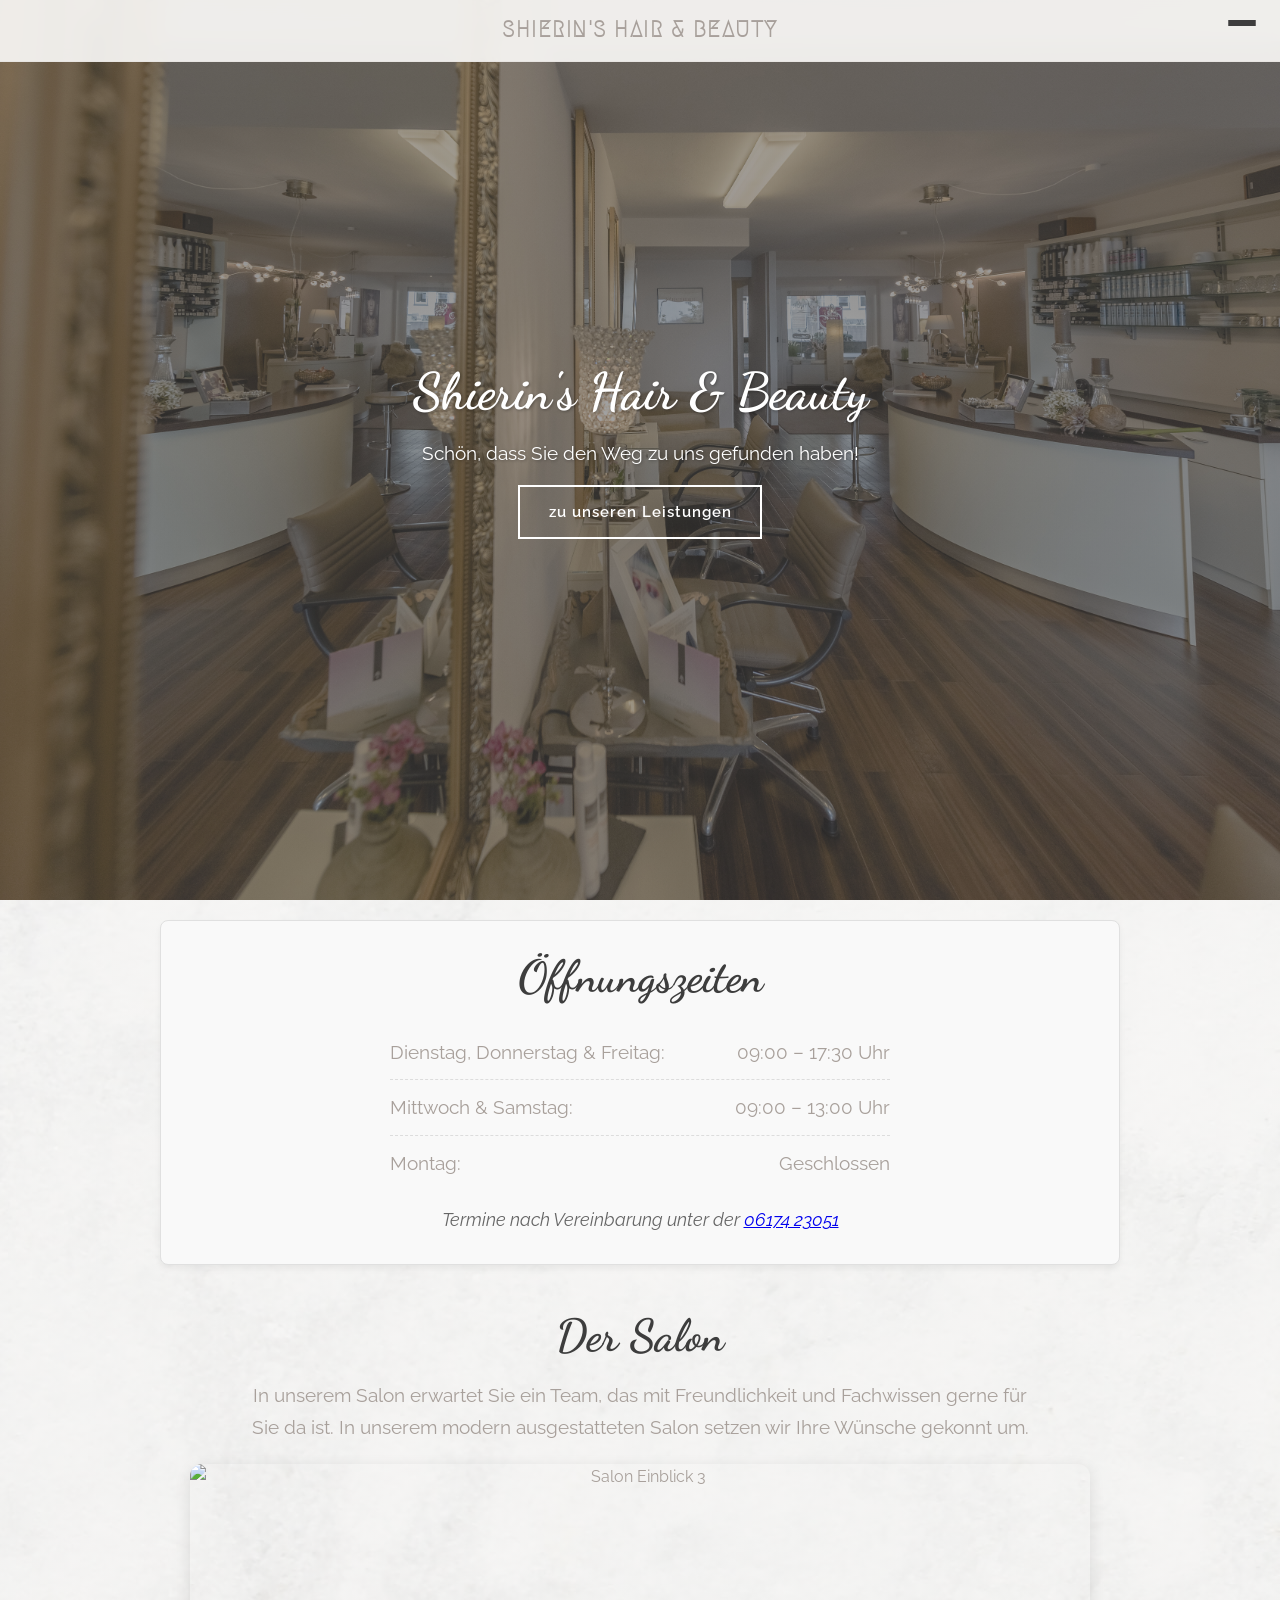
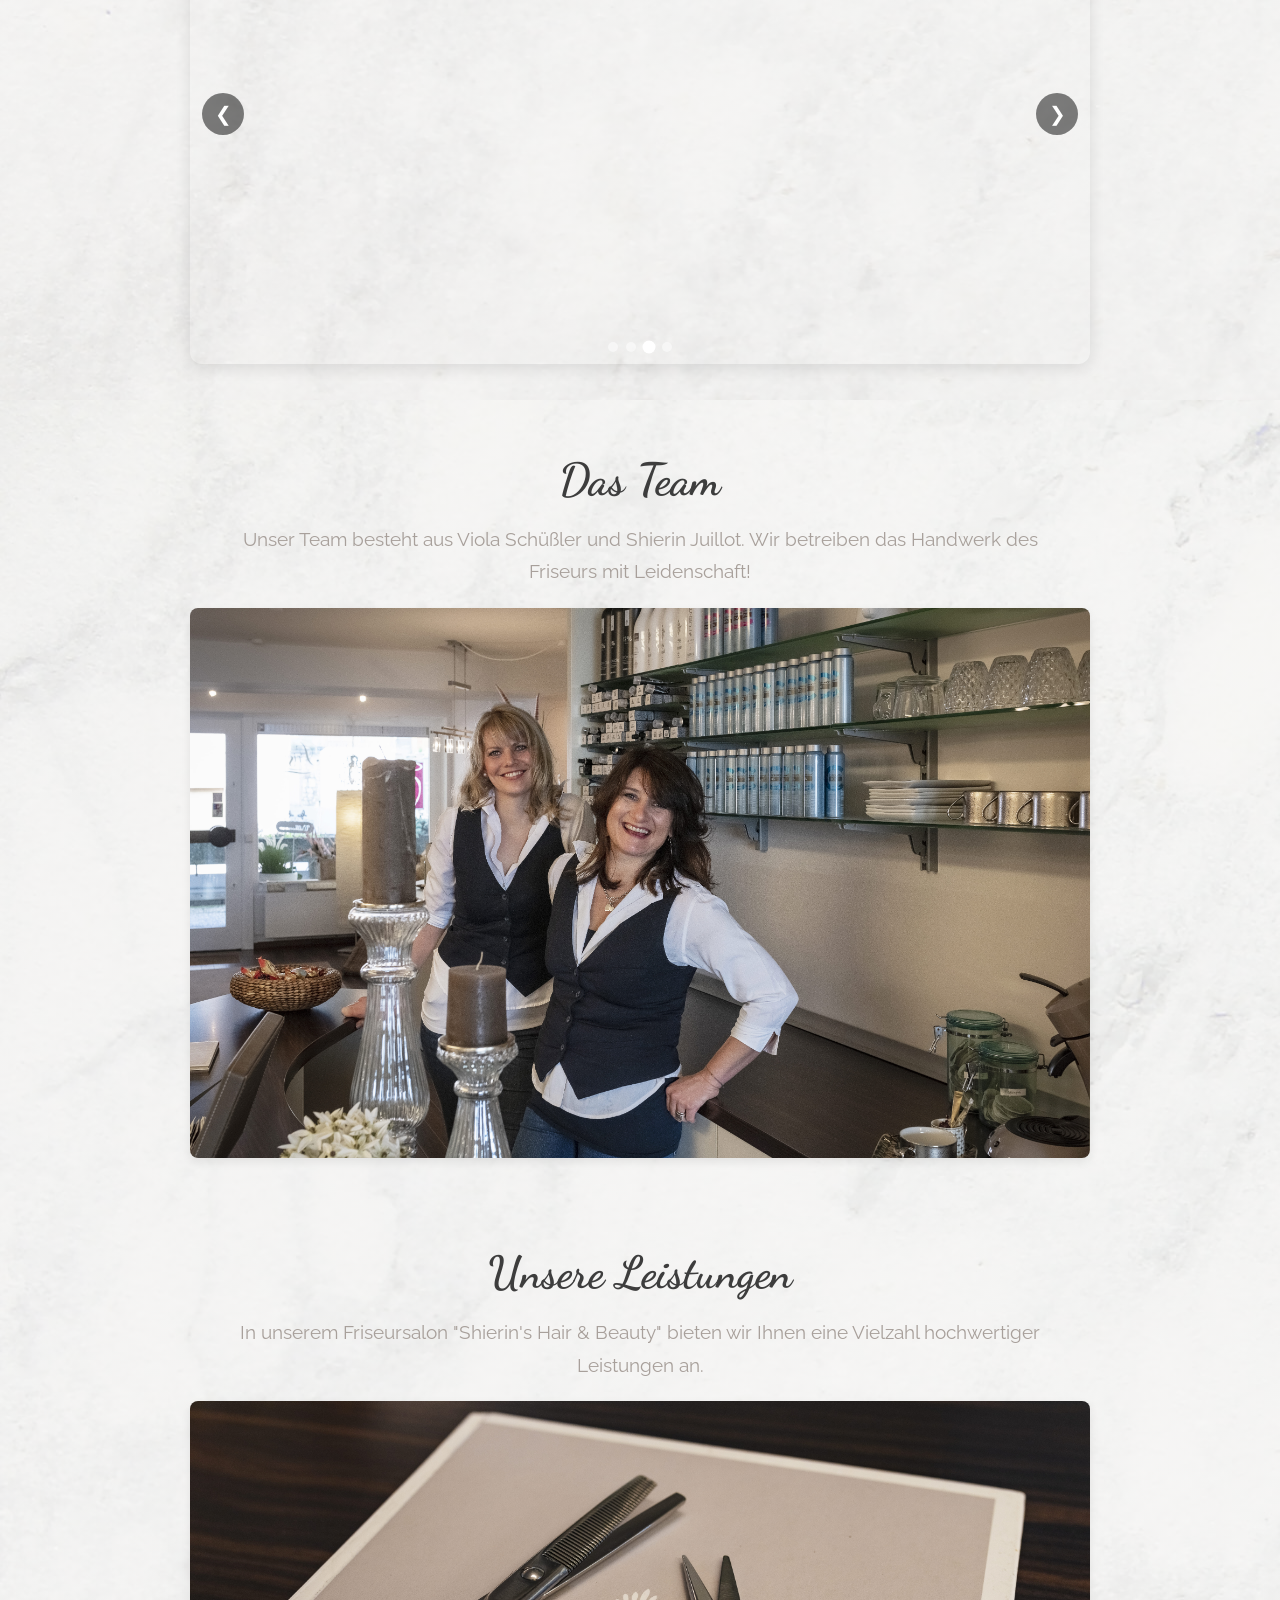
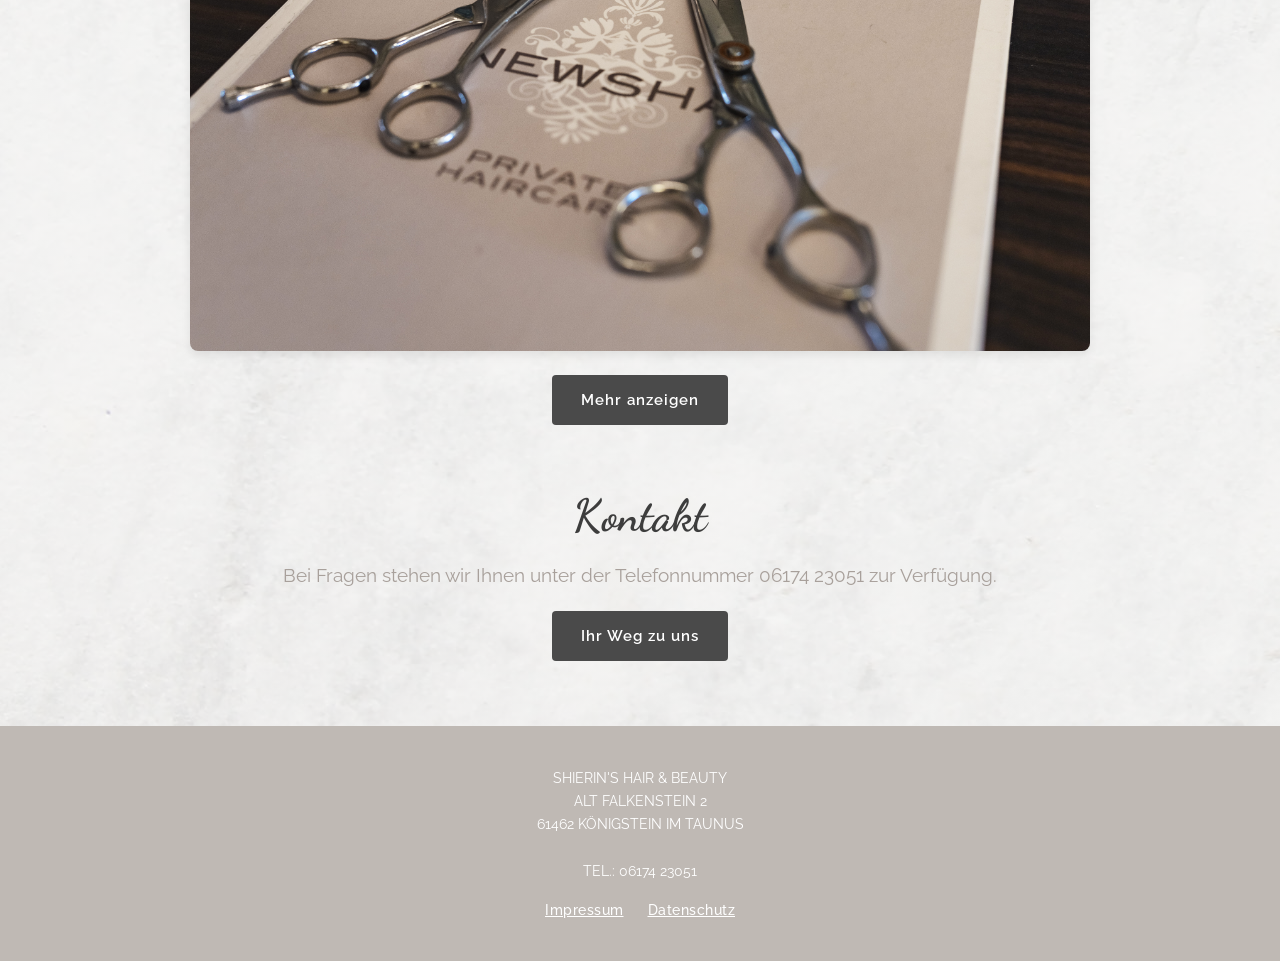
==== index.html @ 0ca422da "Add files via upload" ====
<!DOCTYPE html>
<html lang="de">
<head>
    <meta charset="UTF-8">
    <meta name="viewport" content="width=device-width, initial-scale=1.0">
    <meta name="description" content="SHIERIN'S HAIR & BEAUTY - Dein Salon für Haare und Schönheit">
    <title>SHIERIN'S HAIR & BEAUTY</title>

    <!-- Google Fonts Einbindung -->
    <link rel="preconnect" href="https://fonts.googleapis.com">
    <link rel="preconnect" href="https://fonts.gstatic.com" crossorigin>
    <link href="https://fonts.googleapis.com/css2?family=Dancing+Script:wght@400..700&family=Megrim&family=Raleway:ital,wght@0,100..900;1,100..900&display=swap" rel="stylesheet">
    
    <!-- Verknüpfung zur externen CSS-Datei -->
    <link rel="stylesheet" href="shierin.css">
</head>
<body>

<header>
    <div class="header-container">
        <!-- 1. Logo (links) -->
        <div class="logo">
            <a href="index.html">
                <h1>SHIERIN'S HAIR & BEAUTY</h1>
            </a>
        </div>

        <!-- 2. Sandwich-Button (rechts) -->
        <button class="menu-toggle" id="menuToggle" aria-label="Menü öffnen">
            <span></span>
            <span></span>
            <span></span>
        </button>

        <!-- 3. Navigation (ausklappbar auf Mobilgeräten) -->
        <nav id="mainNav">
            <ul>
                    <a href="index.html">Start</a>
                    <a href="leistungen.html">Unsere Leistungen</a>
                    <ul class="dropdown">
                    </ul>
                </li>
                <li><a href="kontakt.html">Ihr Weg zu uns</a></li>
            </ul>
        </nav>
    </div>
</header>

    <!-- Hero-Bereich -->
    <section class="hero" id="start">
        <div class="hero-content">
            <h2>Shierin's Hair & Beauty</h2>
            <p>Schön, dass Sie den Weg zu uns gefunden haben!</p>
            <a href="leistungen.html" class="btn btn-outline">zu unseren Leistungen</a>
        </div>
    </section>

    <!-- Hauptbereich -->
    <main id="salon">

        <!-- Feld für die Öffnungszeiten -->
        <article class="opening-hours-block">
            <h3>Öffnungszeiten</h3>
            <ul class="hours-list">
                <li><span>Dienstag, Donnerstag & Freitag:</span> <span>09:00 – 17:30 Uhr</span></li>
                <li><span>Mittwoch & Samstag:</span> <span>09:00 – 13:00 Uhr</span></li>
                <li><span>Montag:</span> <span>Geschlossen</span></li>
            </ul>
            <p class="hours-note">Termine nach Vereinbarung unter der <a href="tel:0617423051" class="phone-link">06174 23051</a></p>
        </article>

        <!-- Container 1: Der Salon -->
        <article class="salon-block">
            <h3>Der Salon</h3>
            <p> In unserem Salon erwartet Sie ein Team, das mit Freundlichkeit und Fachwissen gerne für Sie da ist.
        In unserem modern ausgestatteten Salon setzen wir Ihre Wünsche gekonnt um. </p>
            
            <div class="expandable-content">
                <!-- START: Slider Container -->
                <div class="slider-container">
                    <button class="slider-btn prev-btn" aria-label="Vorheriges Bild">&#10094;</button>
                    
                    <div class="slider-wrapper">
                        <div class="slider-track">
                            <div class="slide">
                                <img src="picture/slider1.jpg" alt="Salon Einblick 1">
                            </div>
                            <div class="slide">
                                <img src="picture/slider2.jpg" alt="Salon Einblick 2">
                            </div>
                            <div class="slide">
                                <img src="picture/slider3.jpg" alt="Salon Einblick 3">
                            </div>
                            <div class="slide">
                                <img src="picture/slider4.jpg" alt="Salon Einblick 4">
                            </div>
                        </div>
                    </div>

                    <button class="slider-btn next-btn" aria-label="Nächstes Bild">&#10095;</button>
                    
                    <!-- Punkte-Navigation -->
                    <div class="slider-dots"></div>
                </div>
                <!-- ENDE: Slider Container -->

            </div>
        </article>

        <!-- Container 2: Das Team -->
        <article class="salon-block">
            <h3>Das Team</h3>
            <p>Unser Team besteht aus Viola Schüßler und Shierin Juillot. Wir betreiben das Handwerk des Friseurs mit Leidenschaft!</p>
            
            <div class="expandable-content">
                <div class="image-grid">
                    <img src="picture/team.jpg" alt="Das Team">
                </div>
            </div>
        </article>

        <!-- Container 3: Unsere Leistungen -->
        <article class="salon-block">
            <h3>Unsere Leistungen</h3>
            <p>In unserem Friseursalon "Shierin's Hair & Beauty" bieten wir Ihnen eine Vielzahl hochwertiger Leistungen an.</p>
            
            <div class="expandable-content">
                <div class="image-grid">
                    <img src="picture/scheren.jpg" alt="Leistung 1">
                </div>
                <a href="leistungen.html" class="btn btn-dark">Mehr anzeigen</a>
            </div>
        </article>

        <!-- Container 4: Kontakt -->
        <article class="salon-block">
            <h3>Kontakt</h3>
            <p>Bei Fragen stehen wir Ihnen unter der Telefonnummer 06174 23051 zur Verfügung.</p>
            
            <a href="kontakt.html" class="btn btn-dark">Ihr Weg zu uns</a>
        </article>

    </main>

    <!-- Scroll-to-Top Pfeil -->
    <a href="#" class="back-to-top" id="backToTop" aria-label="Nach oben scrollen">&#9650;</a>

    <!-- Footer -->
    <footer>
        <p>SHIERIN'S HAIR & BEAUTY</p>
        <p>ALT FALKENSTEIN 2</p>
        <p>61462 KÖNIGSTEIN IM TAUNUS</p>
        <br>
        <p>TEL.: 06174 23051</p>
        <nav>
            <ul>
                <li><a href="#">Impressum</a></li>
                <li><a href="#">Datenschutz</a></li>
            </ul>
        </nav>
    </footer>

    <!-- JavaScript für Navigation, Scroll-Pfeil & Bild-Slider -->
    <script>
        document.addEventListener("DOMContentLoaded", function() {
            const menuToggle = document.getElementById('menuToggle');
            const mainNav = document.getElementById('mainNav');
            const backToTopBtn = document.getElementById('backToTop');

            // 1. Mobile Sandwich-Menü öffnen/schließen
            if (menuToggle && mainNav) {
                menuToggle.addEventListener('click', function() {
                    menuToggle.classList.toggle('is-active');
                    mainNav.classList.toggle('open');
                });

                // Menü bei Klick auf Link schließen
                const navLinks = mainNav.querySelectorAll('a');
                navLinks.forEach(link => {
                    link.addEventListener('click', () => {
                        menuToggle.classList.remove('is-active');
                        mainNav.classList.remove('open');
                    });
                });
            }

            // 2. Scroll-to-Top Pfeil
            if (backToTopBtn) {
                window.addEventListener('scroll', function() {
                    if (window.scrollY > 300) {
                        backToTopBtn.classList.add('show');
                    } else {
                        backToTopBtn.classList.remove('show');
                    }
                });
            }

            // 3. AUTOMATISCHER BILD-SLIDER
            const track = document.querySelector('.slider-track');
            const sliderContainer = document.querySelector('.slider-container');

            if (track && sliderContainer) {
                const slides = Array.from(track.children);
                const nextBtn = document.querySelector('.next-btn');
                const prevBtn = document.querySelector('.prev-btn');
                const dotsContainer = document.querySelector('.slider-dots');
                const wrapper = document.querySelector('.slider-wrapper');

                let currentIndex = 0;
                let startX = 0;
                let isDragging = false;
                let autoplayTimer = null;
                const AUTOPLAY_DELAY = 3000; // 3 Sekunden pro Bild

                // Navigation-Dots erzeugen
                slides.forEach((_, index) => {
                    const dot = document.createElement('div');
                    dot.classList.add('dot');
                    if (index === 0) dot.classList.add('active');
                    dot.addEventListener('click', () => {
                        goToSlide(index);
                        resetAutoplay();
                    });
                    if (dotsContainer) dotsContainer.appendChild(dot);
                });

                const dots = dotsContainer ? Array.from(dotsContainer.children) : [];

                function updateSlider() {
                    track.style.transform = `translateX(-${currentIndex * 100}%)`;
                    dots.forEach((dot, index) => {
                        dot.classList.toggle('active', index === currentIndex);
                    });
                }

                function goToSlide(index) {
                    currentIndex = index;
                    updateSlider();
                }

                function nextSlide() {
                    currentIndex = (currentIndex + 1) % slides.length;
                    updateSlider();
                }

                function prevSlide() {
                    currentIndex = (currentIndex - 1 + slides.length) % slides.length;
                    updateSlider();
                }

                function startAutoplay() {
                    stopAutoplay();
                    autoplayTimer = setInterval(nextSlide, AUTOPLAY_DELAY);
                }

                function stopAutoplay() {
                    if (autoplayTimer) {
                        clearInterval(autoplayTimer);
                        autoplayTimer = null;
                    }
                }

                function resetAutoplay() {
                    stopAutoplay();
                    startAutoplay();
                }

                if (nextBtn) {
                    nextBtn.addEventListener('click', () => {
                        nextSlide();
                        resetAutoplay();
                    });
                }

                if (prevBtn) {
                    prevBtn.addEventListener('click', () => {
                        prevSlide();
                        resetAutoplay();
                    });
                }

                // Hover-Pause auf dem PC
                sliderContainer.addEventListener('mouseenter', stopAutoplay);
                sliderContainer.addEventListener('mouseleave', startAutoplay);

                // Wisch-Geste auf Mobilgeräten
                if (wrapper) {
                    wrapper.addEventListener('touchstart', (e) => {
                        stopAutoplay();
                        startX = e.touches[0].clientX;
                        isDragging = true;
                    }, { passive: true });

                    wrapper.addEventListener('touchend', (e) => {
                        if (!isDragging) return;
                        const endX = e.changedTouches[0].clientX;
                        const diffX = startX - endX;

                        if (Math.abs(diffX) > 50) {
                            if (diffX > 0) nextSlide();
                            else prevSlide();
                        }
                        isDragging = false;
                        startAutoplay();
                    });
                }

                // Pausieren beim Tab-Wechsel
                document.addEventListener('visibilitychange', () => {
                    if (document.hidden) stopAutoplay();
                    else startAutoplay();
                });

                // Autoplay starten
                startAutoplay();
            }
        });
    </script>
</body>
</html>
---- shierin.css ----
/* ==========================================================================
   1. CSS-VARIABLEN & GLOBALE EINSTELLUNGEN
   ========================================================================== */
:root {
    --bg-color: #F9F8F6;      /* Helles Off-White / Elfenbein */
    --heading-color: #3D3D3D;  /* Dunkelgrau für Schreibschrift-Überschriften */
    --button-bg: #4A4A4A;     /* Anthrazit für Buttons */
    --footer-bg: #BFB9B4;     /* Warmes Taupe / Greige für den Footer */
    --text-color: #A8A09B;     /* Sanftes Mittelgrau für Fließtext & Untertitel */
    --footer-text: #FFFFFF;    /* Weißer Text auf Taupe-Hintergrund */

    /* Schriftarten */
    --font-logo: 'Megrim', sans-serif;
    --font-headings: 'Dancing Script', cursive;
    --font-body: 'Raleway', sans-serif;
}

/* RESET & BASE STYLES */
* {
    box-sizing: border-box;
    margin: 0;
    padding: 0;
}

html {
    scroll-behavior: smooth;
}

body {
    background-image: 
        linear-gradient(rgba(249, 248, 246, 0.85), rgba(249, 248, 246, 0.8)),
        url('picture/marmormuster.jpg');
    background-repeat: repeat;
    color: var(--text-color);
    font-family: var(--font-body);
    line-height: 1.6;
    max-width: 1500px;
    margin: 0 auto;
    box-shadow: 0 0 20px rgba(0, 0, 0, 0.05);
    position: relative;
}

/* ÜBERSCHRIFTEN (Moderat vergrößert) */
h1, h2, h3 {
    color: var(--heading-color);
    font-family: var(--font-headings);
    line-height: 1.2;
}

h1 { font-size: clamp(2.3rem, 5vw, 3.8rem); }
h2 { font-size: clamp(2.0rem, 4vw, 3.1rem); }
h3 { font-size: clamp(1.7rem, 3.2vw, 2.5rem); }

/* ==========================================================================
   2. BUTTON STYLES
   ========================================================================== */
.btn {
    font-family: var(--font-body);
    font-size: 0.95rem;
    font-weight: 600;
    letter-spacing: 1px;
    padding: 0.8rem 1.8rem;
    cursor: pointer;
    text-decoration: none;
    display: inline-block;
    transition: all 0.3s ease;
}

.btn-dark {
    background-color: var(--button-bg);
    color: #FFFFFF;
    border: none;
    border-radius: 4px;
}

.btn-dark:hover {
    opacity: 0.85;
    transform: translateY(-2px);
}

.btn-outline {
    background-color: transparent;
    color: #FFFFFF;
    border: 2px solid #FFFFFF;
    border-radius: 0px;
}

.btn-outline:hover {
    background-color: rgba(255, 255, 255, 0.2);
    transform: translateY(-2px);
}

.btn-outline-dark {
    background-color: transparent;
    color: var(--button-bg);
    border: 2px solid var(--button-bg);
    border-radius: 4px;
}

.btn-outline-dark:hover {
    background-color: var(--button-bg);
    color: #FFFFFF;
    transform: translateY(-2px);
}

/* ==========================================================================
   3. HEADER & NAVIGATION (DESKTOP & MOBIL)
   ========================================================================== */
header {
    position: fixed;
    top: 0;
    left: 50%;
    transform: translateX(-50%);
    width: 100%;
    max-width: 1500px;
    z-index: 1000;
    padding: 1.2rem 2.5rem;
    background-color: rgba(249, 248, 246, 0.92);
    backdrop-filter: blur(8px);
    -webkit-backdrop-filter: blur(8px);
    border-bottom: 1px solid rgba(191, 185, 180, 0.3);
    box-sizing: border-box;
}

.header-container {
    max-width: 1400px;
    margin: 0 auto;
    display: grid;
    grid-template-columns: 1fr auto 1fr;
    align-items: center;
}

.header-container::before {
    content: "";
    display: block;
}

.logo {
    grid-column: 2;
    text-align: center;
}

.logo a {
    text-decoration: none;
    display: inline-block;
    color: inherit;
}

.logo h1 {
    font-family: var(--font-logo) !important;
    font-size: clamp(1.1rem, 1.8vw, 1.4rem);
    color: var(--text-color);
    letter-spacing: 1.5px;
    margin: 0;
    font-weight: 700;
}

nav {
    grid-column: 3;
    justify-self: end;
}

nav ul {
    display: flex;
    list-style: none;
    gap: clamp(1rem, 2vw, 2rem);
}

nav a,
nav a:visited {
    text-decoration: none;
    color: var(--heading-color) !important;
    font-family: var(--font-body);
    font-weight: 500;
    font-size: clamp(0.88rem, 1vw, 0.98rem);
    letter-spacing: 0.5px;
    transition: color 0.2s ease;
}

nav a:hover,
nav a:active {
    color: var(--text-color) !important;
}

nav ul li {
    position: relative;
}

.dropdown {
    display: none;
    position: absolute;
    top: 100%;
    left: 50%;
    transform: translateX(-50%);
    background-color: rgba(249, 248, 246, 0.98);
    backdrop-filter: blur(10px);
    -webkit-backdrop-filter: blur(10px);
    box-shadow: 0 8px 15px rgba(0, 0, 0, 0.08);
    border-radius: 4px;
    padding: 0.5rem 0;
    list-style: none;
    min-width: 140px;
    z-index: 1005;
    text-align: center;
}

.dropdown li {
    width: 100%;
}

.dropdown a {
    display: block;
    padding: 0.5rem 1rem;
    white-space: nowrap;
    font-size: 0.88rem;
}

.has-dropdown:hover .dropdown {
    display: block;
}

.menu-toggle {
    display: none;
    flex-direction: column;
    justify-style: space-between;
    width: 28px;
    height: 20px;
    background: transparent;
    border: none;
    cursor: pointer;
    padding: 0;
    z-index: 1002;
}

.menu-toggle span {
    width: 100%;
    height: 2px;
    background-color: var(--heading-color);
    border-radius: 2px;
    transition: all 0.3s ease-in-out;
    transform-origin: 1px;
}

.menu-toggle.is-active span:nth-child(1) {
    transform: rotate(45deg);
}

.menu-toggle.is-active span:nth-child(2) {
    opacity: 0;
}

.menu-toggle.is-active span:nth-child(3) {
    transform: rotate(-45deg);
}

/* ==========================================================================
   4. SEKTIONEN (HERO, MAIN & DIVERSE BILDER/ELEMENTE)
   ========================================================================== */
.hero {
    position: relative;
    height: 100vh;
    min-height: 500px;
    display: flex;
    align-items: center;
    justify-content: center;
    text-align: center;
    padding: 0 1rem;
    background: linear-gradient(rgba(74, 74, 74, 0.5), rgba(74, 74, 74, 0.5)), 
                url('picture/salon0.jpg') center/cover no-repeat;
}

.hero-content {
    max-width: 800px;
    color: #FFFFFF;
    z-index: 1;
}

.hero-content h2 {
    color: #FFFFFF;
    margin-bottom: 1rem;
    text-shadow: 1px 1px 3px rgba(0,0,0,0.3);
    font-size: clamp(2.2rem, 4.5vw, 3.2rem);
}

.hero-content p {
    font-size: clamp(1.05rem, 1.5vw, 1.25rem);
    margin-bottom: 1rem;
    text-shadow: 1px 1px 3px rgba(0,0,0,0.3);
}

main {
    max-width: 900px;
    margin: 0 auto;
    padding: 5rem 1.5rem 2rem 1.5rem;
}

/* CONTAINER-STILE & ABSTÄNDE */
.salon-block {
    background-color: transparent;
    padding: 1rem 1rem;
    margin-bottom: 0.5rem;
    text-align: center;
}

.salon-block h3 {
    margin-bottom: 1rem;
    color: var(--heading-color);
    font-size: clamp(2.0rem, 3.5vw, 2.8rem);
}

.salon-block p {
    font-size: 1.05rem;
    margin-bottom: 1.5rem;
    color: var(--text-color);
}

details.salon-details summary {
    list-style: none;
    display: inline-block;
}

details.salon-details summary::-webkit-details-marker {
    display: none;
}

.expandable-content {
    margin-top: 0.5rem;
    animation: fadeIn 0.4s ease-in-out;
}

.image-grid {
    display: flex;
    gap: 1.5rem;
    justify-content: center;
    margin-bottom: 1.5rem;
}

.image-grid img {
    width: 50%;
    height: 350px;
    object-fit: cover;
    border-radius: 6px;
    box-shadow: 0 4px 10px rgba(0, 0, 0, 0.08);
}

@keyframes fadeIn {
    from {
        opacity: 0;
        transform: translateY(-10px);
    }
    to {
        opacity: 1;
        transform: translateY(0);
    }
}

.back-to-top {
    position: fixed;
    bottom: 30px;
    right: 30px;
    width: 45px;
    height: 45px;
    background-color: var(--button-bg);
    color: #FFFFFF;
    border: none;
    border-radius: 50%;
    display: flex;
    align-items: center;
    justify-content: center;
    font-size: 1.2rem;
    text-decoration: none;
    opacity: 0;
    visibility: hidden;
    transition: all 0.3s ease;
    box-shadow: 0 4px 10px rgba(0,0,0,0.15);
    z-index: 999;
}

.back-to-top.show {
    opacity: 1;
    visibility: visible;
}

.back-to-top:hover {
    background-color: var(--heading-color);
    transform: translateY(-3px);
}

/* ==========================================================================
   5. FOOTER
   ========================================================================== */
footer {
    background-color: var(--footer-bg);
    color: var(--footer-text);
    padding: 2.5rem 1.5rem;
    text-align: center;
    font-size: 0.9rem;
}

footer nav ul {
    display: flex;
    justify-content: center;
    margin-top: 1rem;
    gap: 1.5rem;
    list-style: none;
}

footer a,
footer a:visited,
footer a:hover,
footer a:active {
    color: var(--footer-text) !important;
    text-decoration: underline;
}

/* ==========================================================================
   6. RESPONSIVE ANPASSUNGEN (TABLETS & SMARTPHONES)
   ========================================================================== */
@media (max-width: 1350px) {
    header {
        padding: 1rem 1.5rem;
    }

    .header-container {
        grid-template-columns: 1fr auto 1fr;
        width: 100%;
    }

    .logo {
        grid-column: 2;
        text-align: center;
        margin: 0;
    }

    .menu-toggle {
        display: flex;
        grid-column: 3;
        justify-self: end;
        margin: 0;
    }

    header nav {
        grid-column: 1 / -1;
        position: absolute;
        top: 100%;
        left: 0;
        width: 100%;
        background-color: rgba(249, 248, 246, 0.98);
        backdrop-filter: blur(10px);
        -webkit-backdrop-filter: blur(10px);
        border-bottom: 1px solid rgba(191, 185, 180, 0.3);
        max-height: 0;
        overflow: hidden;
        transition: max-height 0.4s ease-in-out;
    }

    header nav.open {
        max-height: 500px;
    }

    header nav ul {
        flex-direction: column;
        align-items: center;
        padding: 1.5rem 0;
        gap: 1.2rem;
        width: 100%;
    }

    header nav ul li {
        width: 100%;
        text-align: center;
    }

    .dropdown {
        position: static;
        transform: none;
        display: none;
        box-shadow: none;
        background: transparent;
        backdrop-filter: none;
        padding: 0.5rem 0 0 0;
        text-align: center;
        width: 100%;
    }
    
    header nav.open .dropdown,
    .has-dropdown:hover .dropdown {
        display: flex;
        flex-direction: column;
        gap: 0.8rem;
        margin-top: 0.5rem;
    }

    .dropdown a {
        font-size: 0.9rem;
        opacity: 0.8;
    }

    main {
        padding: 5rem 1rem 2rem 1rem;
    }

    .salon-block {
        padding: 1rem 0.5rem;
        margin-bottom: 1rem;
    }

    .image-grid {
        flex-direction: column;
    }

    .image-grid img {
        width: 100%;
        height: 300px;
    }
}

/* --- Desktop & größere Bildschirme (ab 768px Breite) --- */
@media screen and (min-width: 768px) {
    #salon {
        max-width: 1000px;
        margin: 0 auto;
        padding: 20px 20px;
    }

    .salon-block {
        padding: 20px 30px;
        margin-bottom: 25px;
        text-align: center;
    }

    .salon-block h3 {
        font-size: 2.8rem; /* Auf 2.8rem angepasst */
        margin-bottom: 15px;
    }

    .salon-block p {
        font-size: 1.2rem;
        line-height: 1.7;
        max-width: 800px;
        margin: 0 auto 20px auto;
    }

    .salon-block .image-grid img {
        width: 100%;
        height: 550px;
        object-fit: cover;
        object-position: center;
        border-radius: 8px;
    }
}

/* --- Öffnungszeiten-Feld --- */
.opening-hours-block {
    background-color: #f9f9f9;
    border: 1px solid #e0e0e0;
    border-radius: 8px;
    padding: 20px 20px;
    margin-bottom: 20px;
    text-align: center;
    box-shadow: 0 4px 6px rgba(0, 0, 0, 0.05);
}

.opening-hours-block h3 {
    margin-bottom: 15px;
    font-size: 2.2rem;
}

.hours-list {
    list-style: none;
    padding: 0;
    margin: 0 auto 15px auto;
    max-width: 400px;
}

.hours-list li {
    display: flex;
    justify-content: space-between;
    padding: 8px 0;
    border-bottom: 1px dashed #ddd;
}

.hours-list li:last-child {
    border-bottom: none;
}

.hours-note {
    font-style: italic;
    color: #666;
    font-size: 0.95rem;
    margin: 0;
}

@media screen and (min-width: 768px) {
    .opening-hours-block {
        padding: 30px 40px;
        margin-bottom: 25px;
    }

    .opening-hours-block h3 {
        font-size: 2.8rem; /* Auf 2.8rem angepasst */
        margin-bottom: 20px;
    }

    .hours-list {
        max-width: 500px;
        font-size: 1.2rem;
    }

    .hours-list li {
        padding: 12px 0;
    }

    .hours-note {
        font-size: 1.1rem;
        margin-top: 10px;
    }
}

/* --- SLIDER LAYOUT & DESIGN --- */
.slider-container {
    position: relative;
    max-width: 100%;
    margin: 15px 0 25px 0;
    overflow: hidden;
    border-radius: 12px;
    box-shadow: 0 4px 15px rgba(0, 0, 0, 0.1);
}

.slider-wrapper {
    width: 100%;
    overflow: hidden;
    touch-action: pan-y;
}

.slider-track {
    display: flex;
    transition: transform 0.8s ease-in-out;
    will-change: transform;
}

.slide {
    min-width: 100%;
    box-sizing: border-box;
}

.slide img {
    width: 100%;
    height: 500px;
    object-fit: cover;
    display: block;
    user-select: none;
    -webkit-user-drag: none;
}

.slider-btn {
    position: absolute;
    top: 50%;
    transform: translateY(-50%);
    background: rgba(0, 0, 0, 0.5);
    color: #ffffff;
    border: none;
    width: 42px;
    height: 42px;
    border-radius: 50%;
    cursor: pointer;
    z-index: 10;
    display: flex;
    align-items: center;
    justify-content: center;
    font-size: 20px;
    transition: background 0.3s ease, transform 0.2s ease;
}

.slider-btn:hover {
    background: rgba(0, 0, 0, 0.85);
    transform: translateY(-50%) scale(1.05);
}

.prev-btn {
    left: 12px;
}

.next-btn {
    right: 12px;
}

.slider-dots {
    position: absolute;
    bottom: 12px;
    left: 50%;
    transform: translateX(-50%);
    display: flex;
    gap: 8px;
    z-index: 10;
}

.dot {
    width: 10px;
    height: 10px;
    background: rgba(255, 255, 255, 0.5);
    border-radius: 50%;
    cursor: pointer;
    transition: background 0.3s ease, transform 0.3s ease;
}

.dot.active {
    background: #ffffff;
    transform: scale(1.3);
}

@media (max-width: 768px) {
    .slide img {
        height: 340px;
    }
    .slider-btn {
        width: 36px;
        height: 36px;
        font-size: 16px;
    }
}
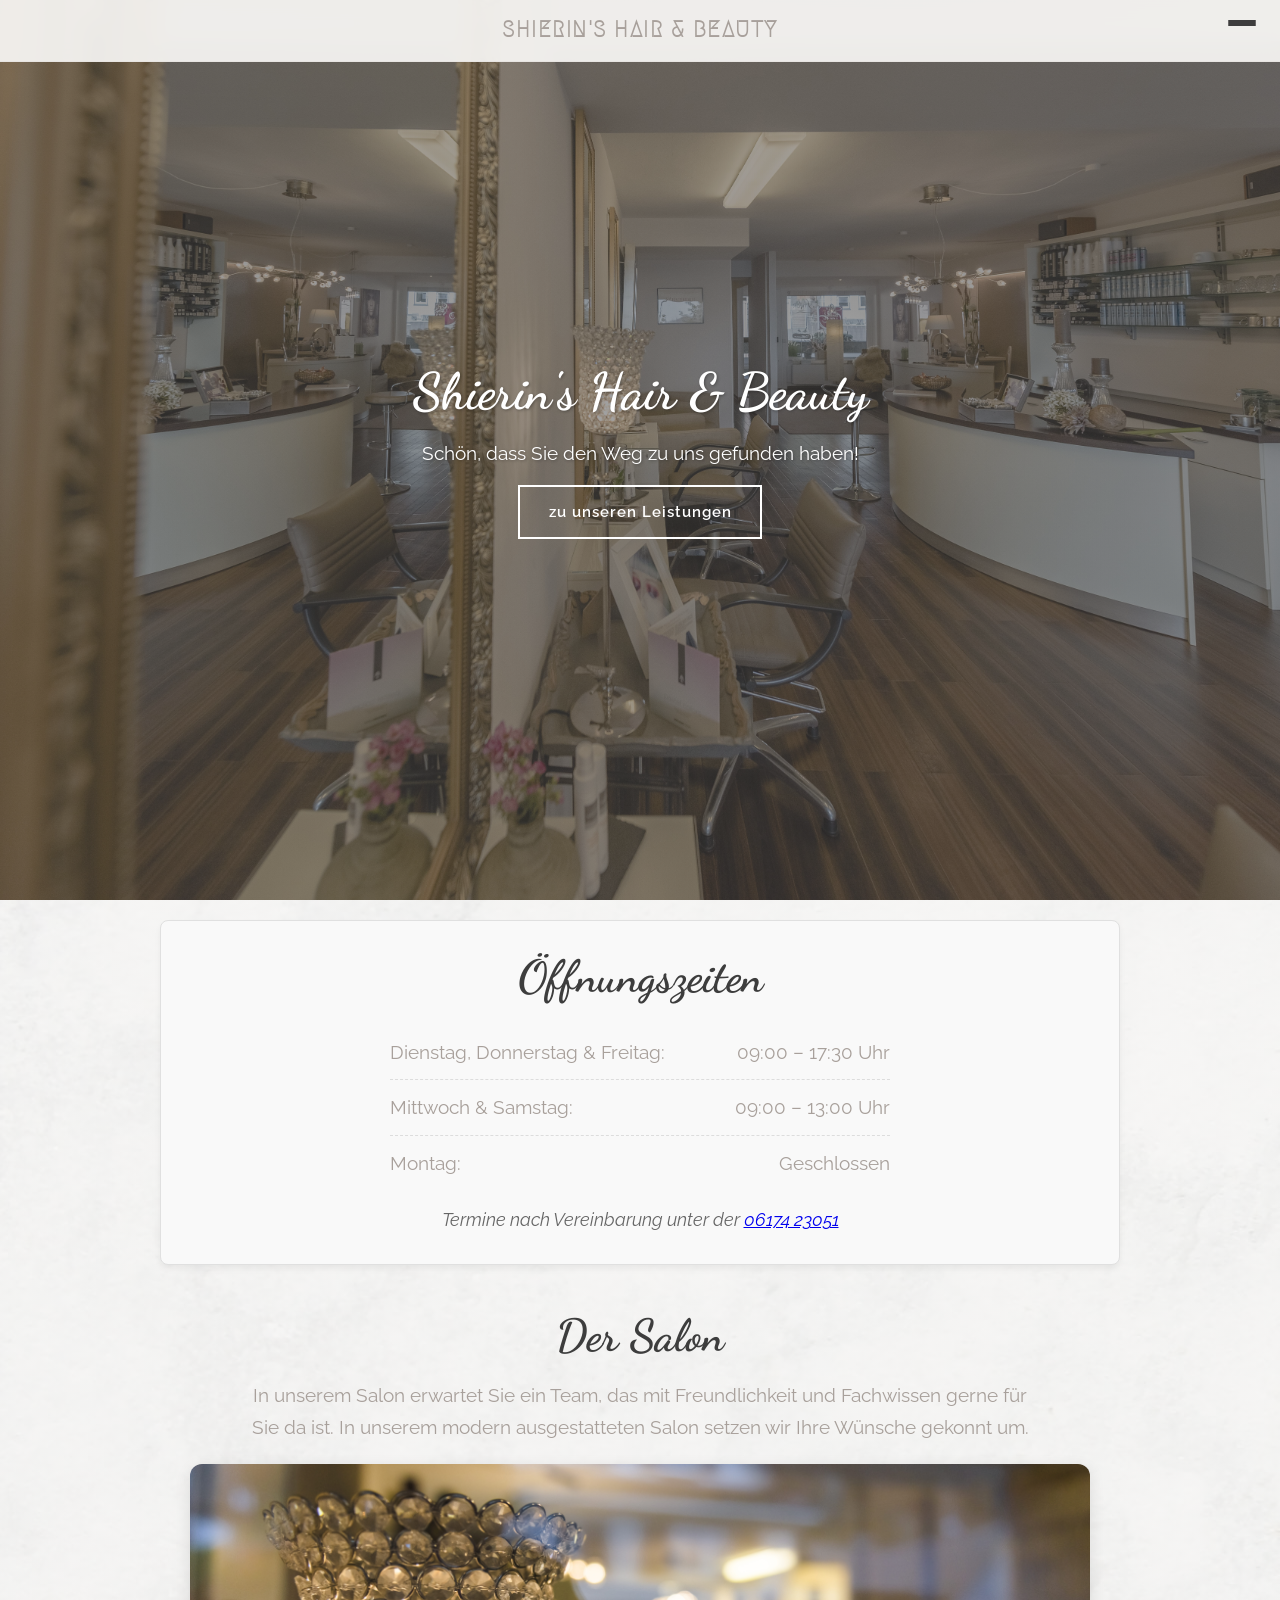
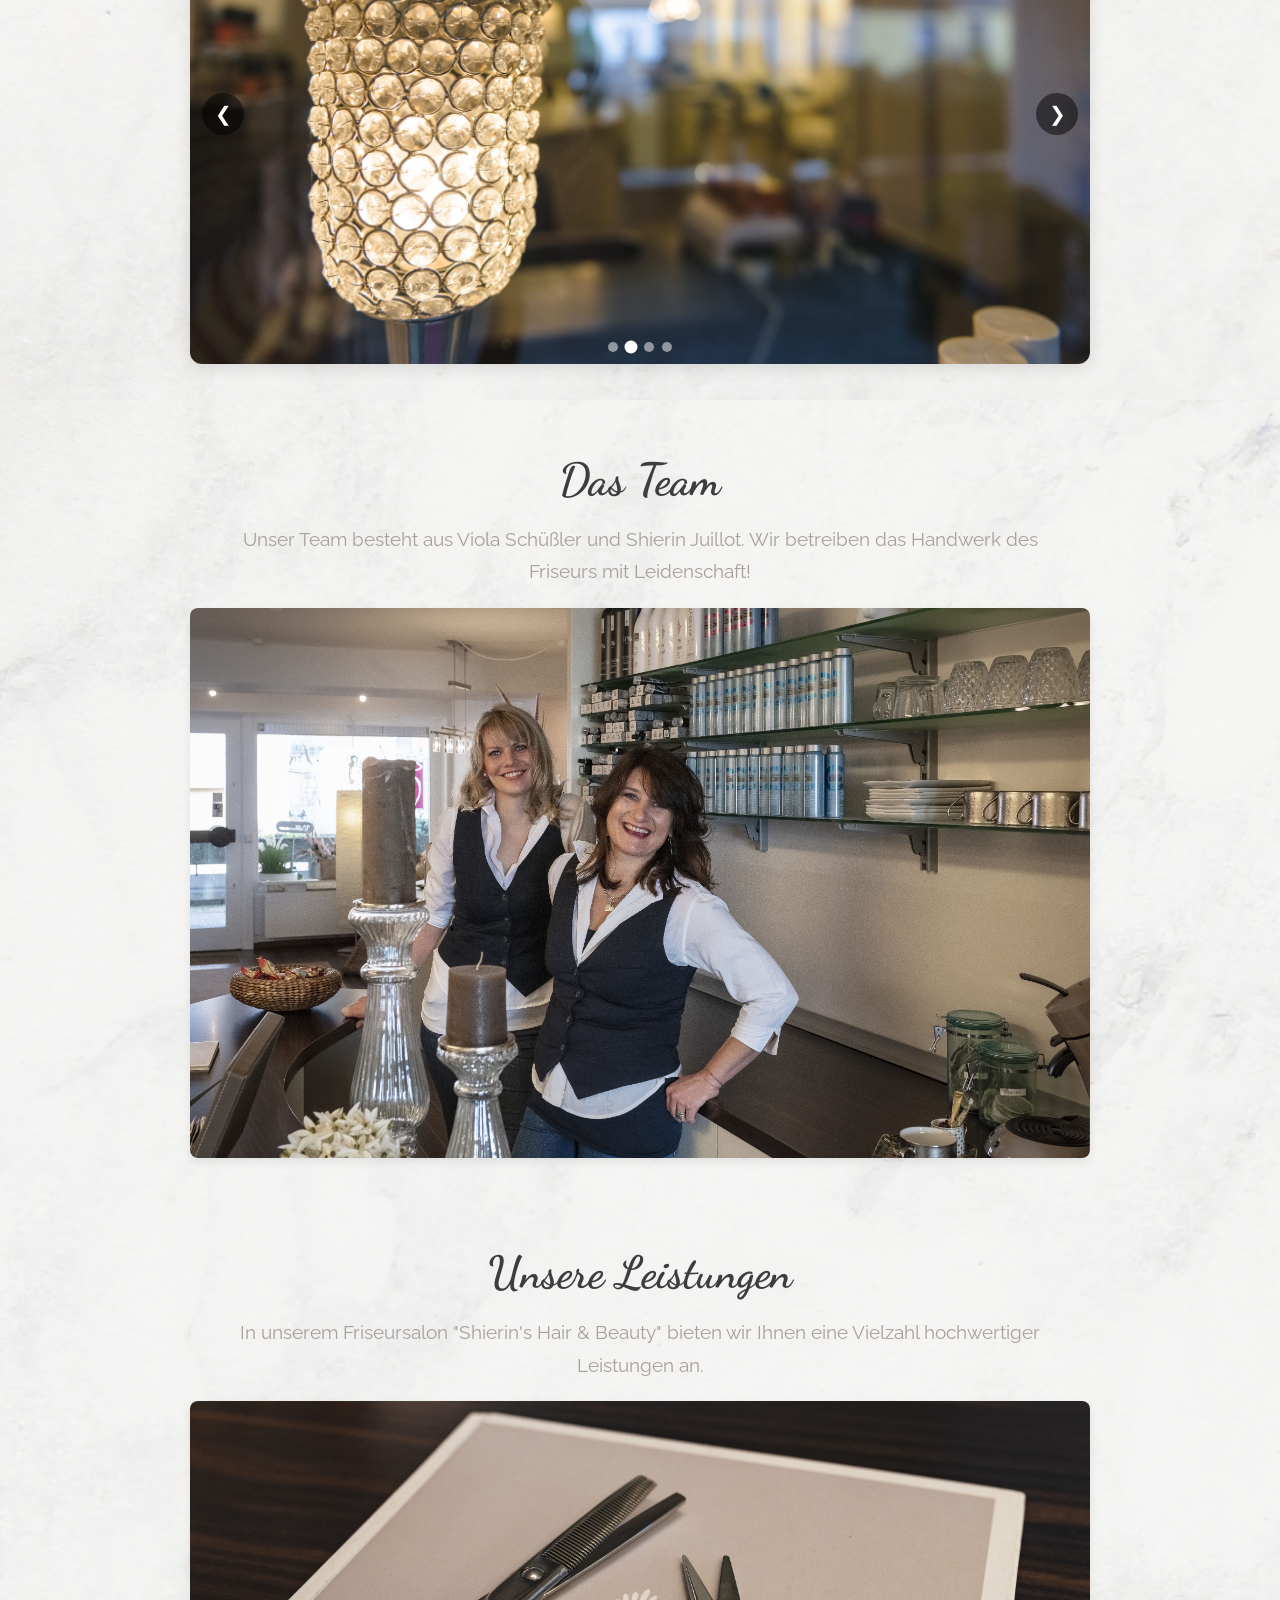
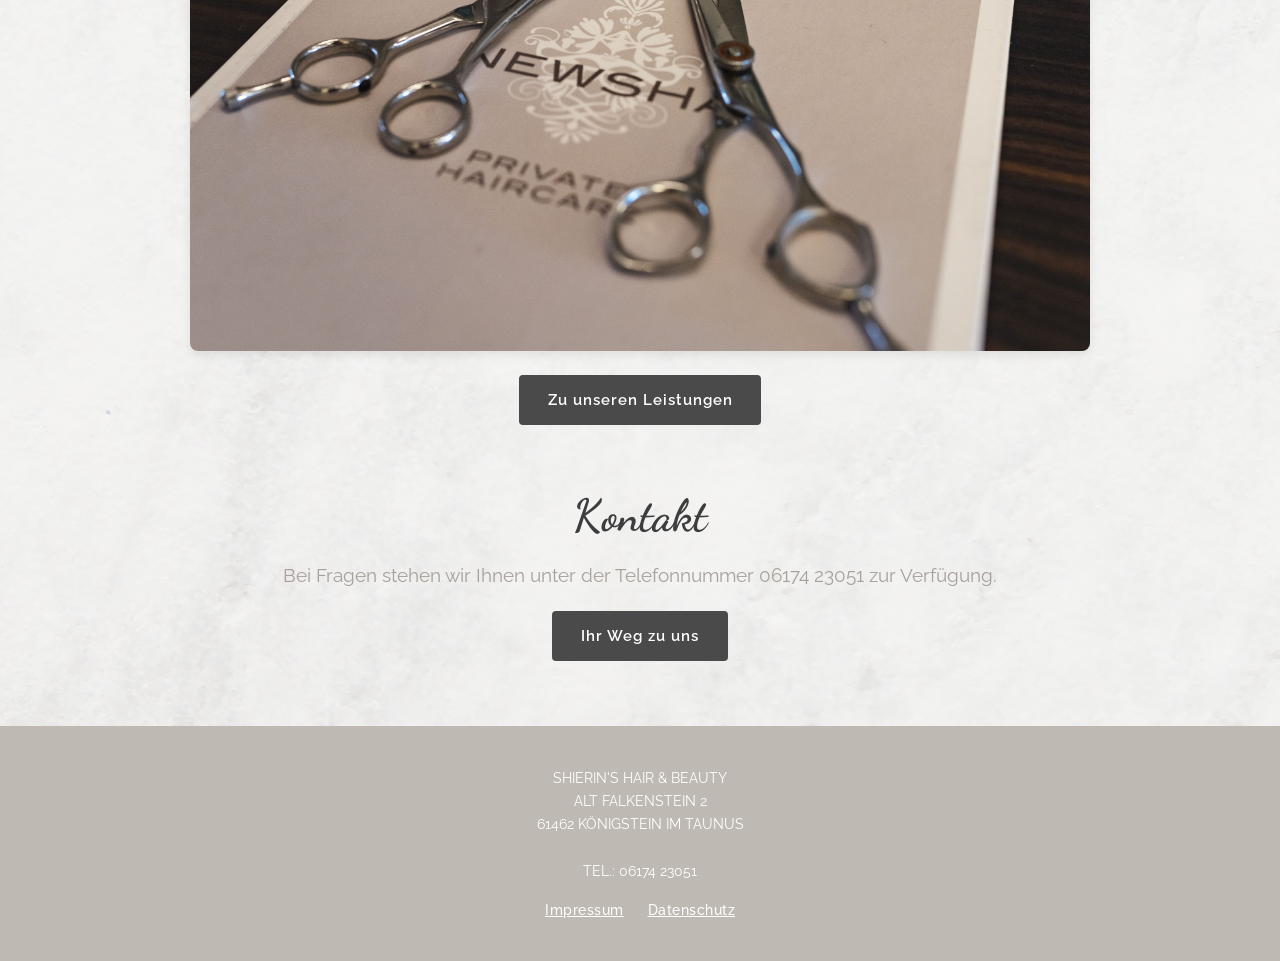
==== commit ba83c5a7: "Add files via upload" ====
--- a/index.html
+++ b/index.html
@@ -128,7 +128,7 @@
                 <div class="image-grid">
                     <img src="picture/scheren.jpg" alt="Leistung 1">
                 </div>
-                <a href="leistungen.html" class="btn btn-dark">Mehr anzeigen</a>
+                <a href="leistungen.html" class="btn btn-dark">Zu unseren Leistungen</a>
             </div>
         </article>
 
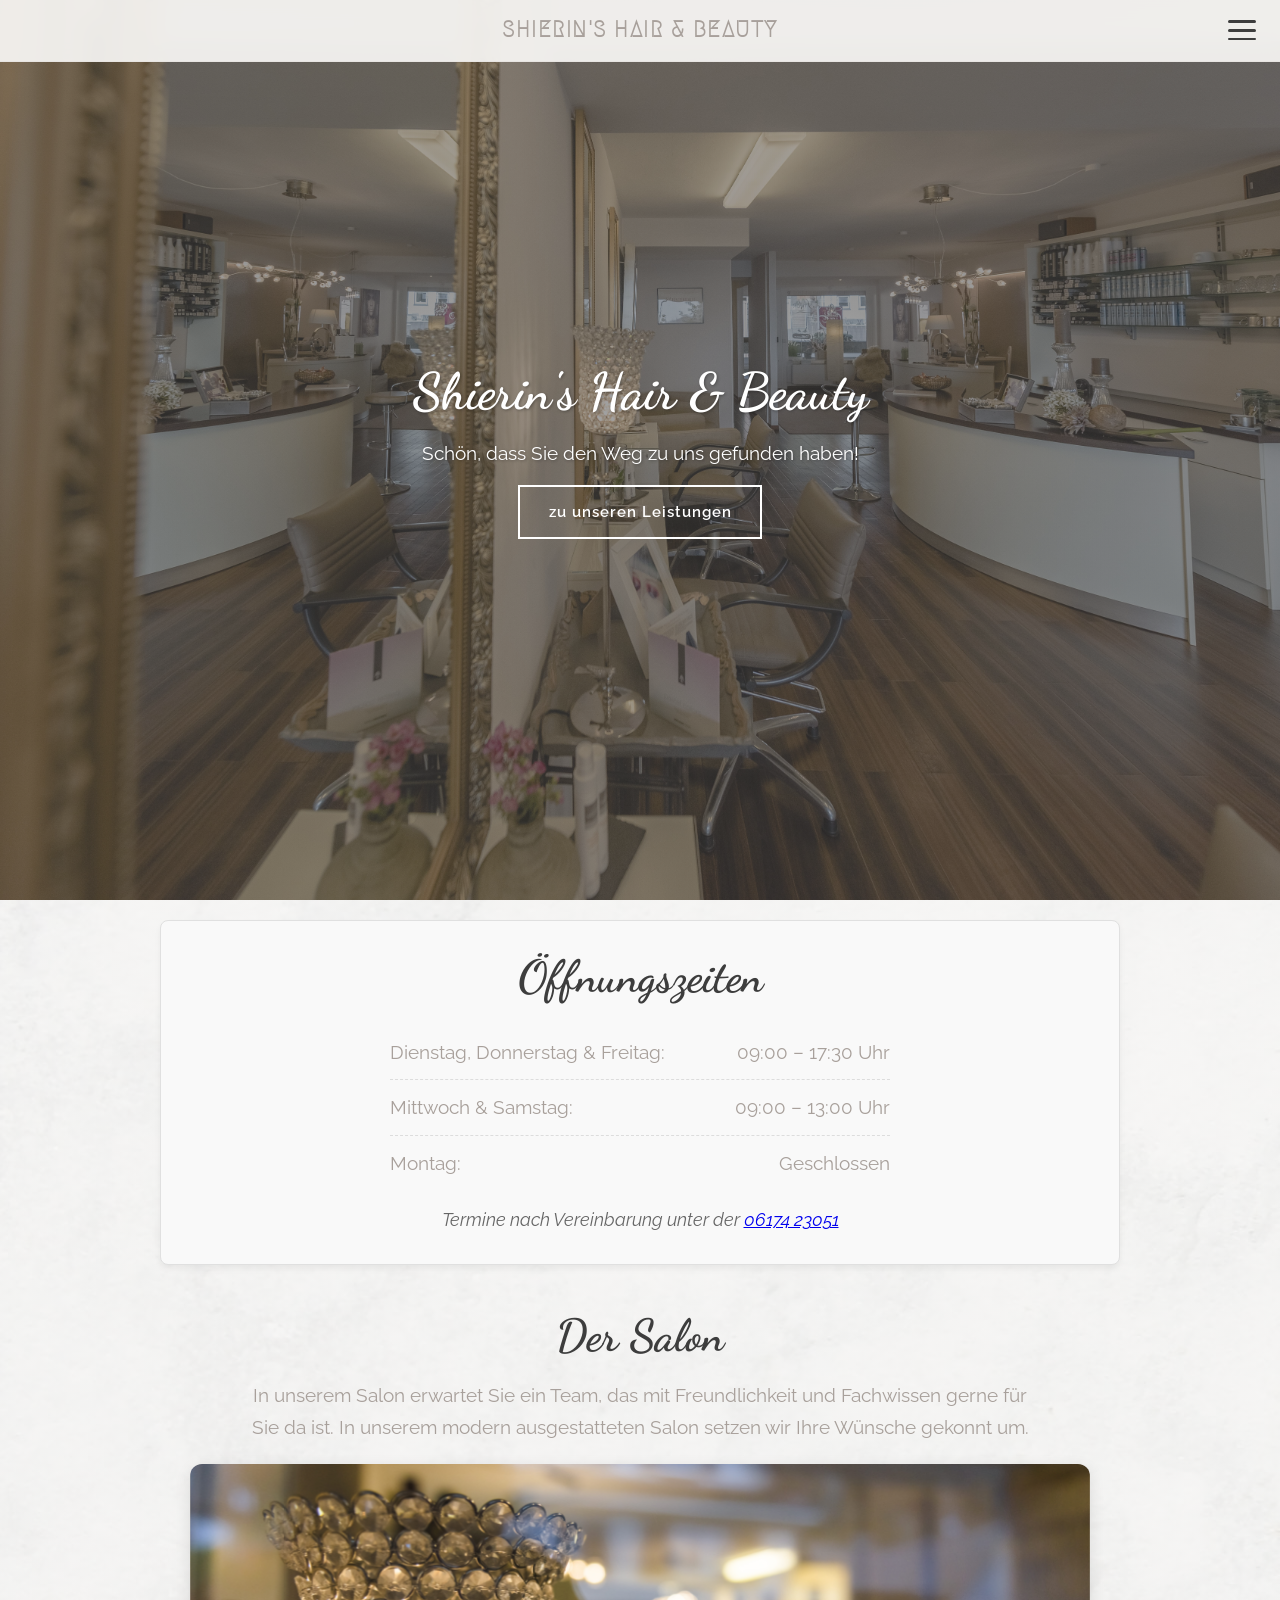
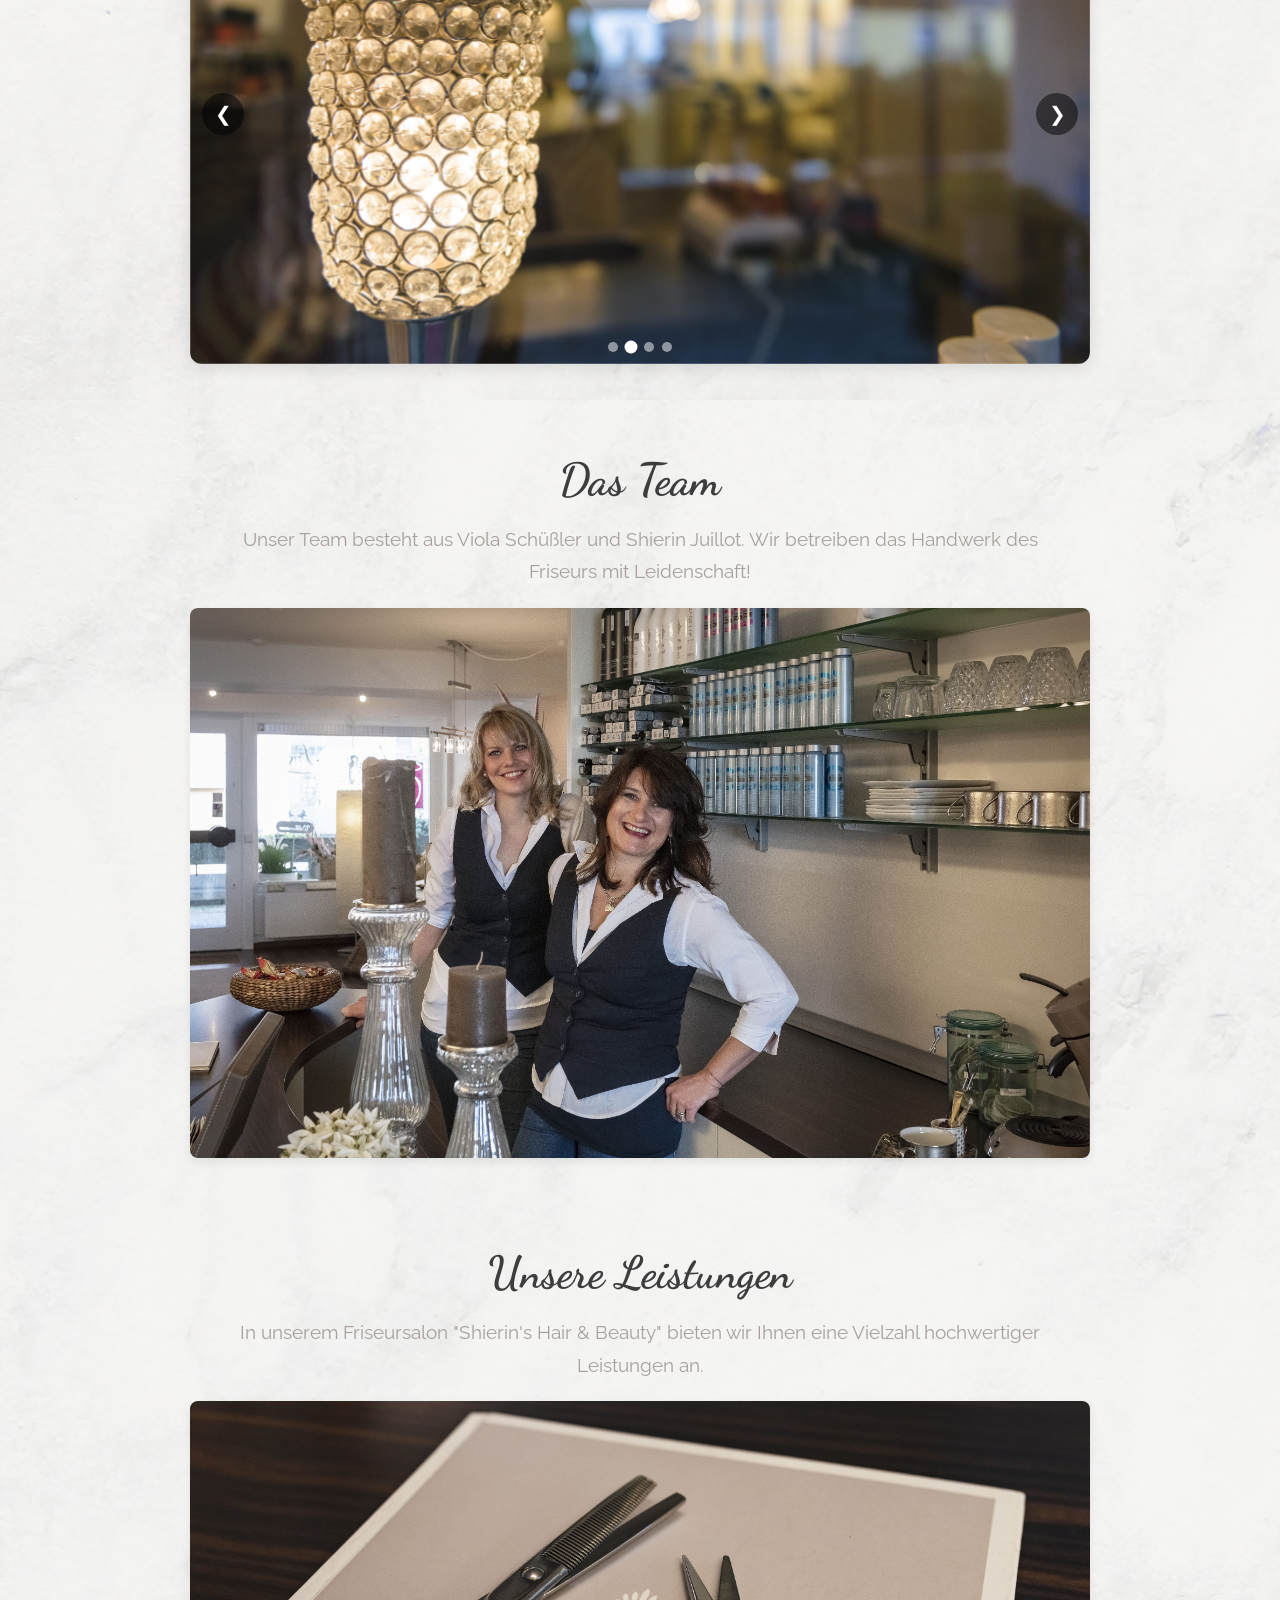
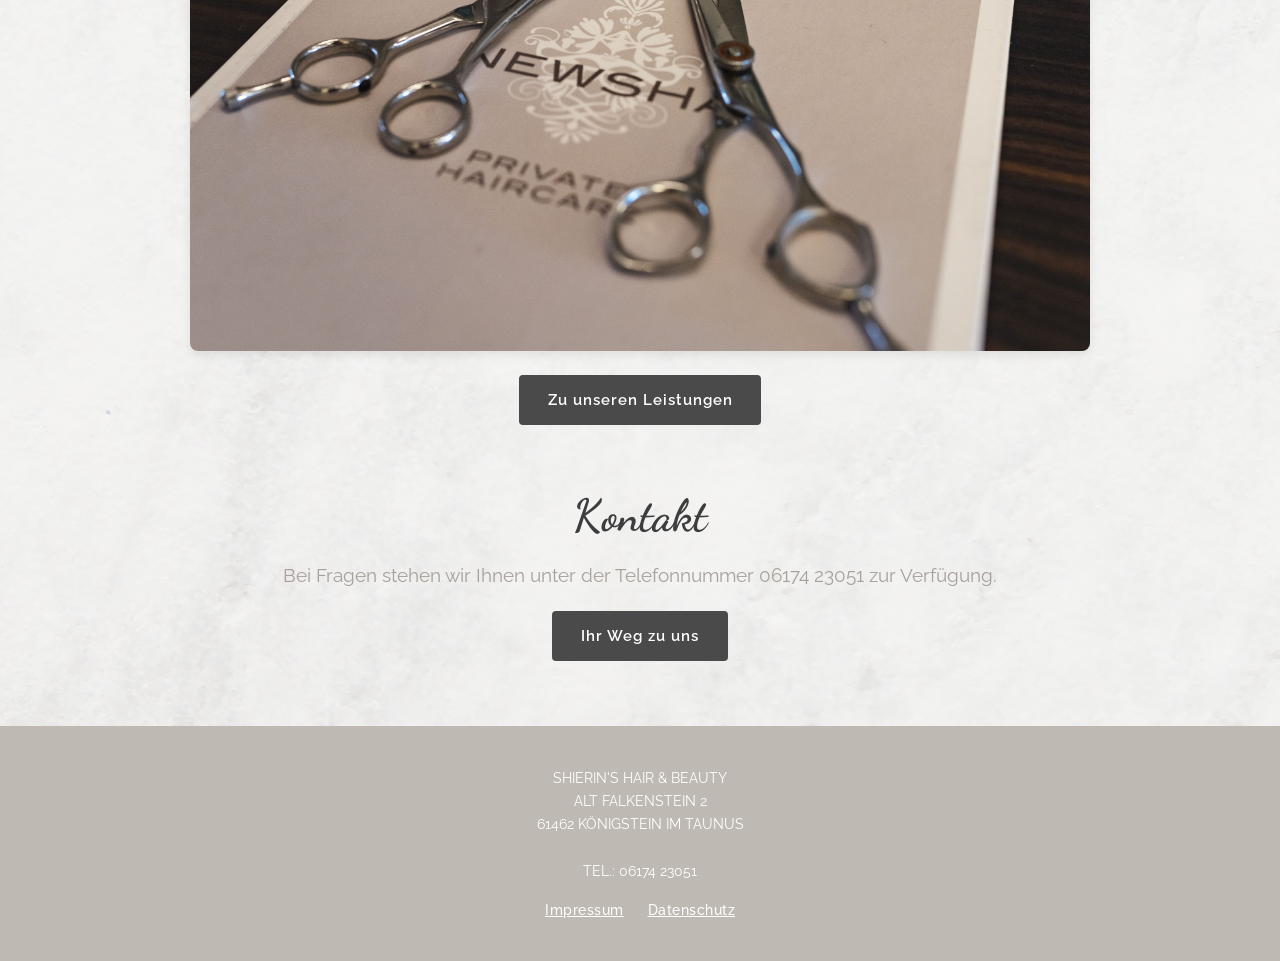
==== commit bb376a41: "Add files via upload" ====
--- a/index.html
+++ b/index.html
@@ -25,7 +25,7 @@
             </a>
         </div>
 
-        <!-- 2. Sandwich-Button (rechts) -->
+        <!-- 2. Sandwich-Button (rechts auf Mobilgeräten) -->
         <button class="menu-toggle" id="menuToggle" aria-label="Menü öffnen">
             <span></span>
             <span></span>
@@ -35,11 +35,8 @@
         <!-- 3. Navigation (ausklappbar auf Mobilgeräten) -->
         <nav id="mainNav">
             <ul>
-                    <a href="index.html">Start</a>
-                    <a href="leistungen.html">Unsere Leistungen</a>
-                    <ul class="dropdown">
-                    </ul>
-                </li>
+                <li><a href="index.html">Start</a></li>
+                <li><a href="leistungen.html">Unsere Leistungen</a></li>
                 <li><a href="kontakt.html">Ihr Weg zu uns</a></li>
             </ul>
         </nav>
@@ -160,29 +157,33 @@
         </nav>
     </footer>
 
-    <!-- JavaScript für Navigation, Scroll-Pfeil & Bild-Slider -->
+    <!-- JavaScript für Sandwich-Menü & Scroll-Pfeil -->
     <script>
         document.addEventListener("DOMContentLoaded", function() {
             const menuToggle = document.getElementById('menuToggle');
             const mainNav = document.getElementById('mainNav');
             const backToTopBtn = document.getElementById('backToTop');
 
-            // 1. Mobile Sandwich-Menü öffnen/schließen
-            if (menuToggle && mainNav) {
-                menuToggle.addEventListener('click', function() {
-                    menuToggle.classList.toggle('is-active');
-                    mainNav.classList.toggle('open');
-                });
-
-                // Menü bei Klick auf Link schließen
-                const navLinks = mainNav.querySelectorAll('a');
-                navLinks.forEach(link => {
-                    link.addEventListener('click', () => {
-                        menuToggle.classList.remove('is-active');
-                        mainNav.classList.remove('open');
-                    });
-                });
-            }
+            // 1. Sandwich-Menü öffnen & schließen
+if (menuToggle && mainNav) {
+    menuToggle.addEventListener('click', function() {
+        const isOpen = menuToggle.classList.toggle('is-active');
+        mainNav.classList.toggle('open');
+        
+        // Barrierefreiheit: aria-expanded aktualisieren
+        menuToggle.setAttribute('aria-expanded', isOpen);
+    });
+
+    // 2. Menü schließen, wenn ein Link angeklickt wird
+    const navLinks = mainNav.querySelectorAll('a');
+    navLinks.forEach(link => {
+        link.addEventListener('click', () => {
+            menuToggle.classList.remove('is-active');
+            mainNav.classList.remove('open');
+            menuToggle.setAttribute('aria-expanded', 'false');
+        });
+    });
+}
 
             // 2. Scroll-to-Top Pfeil
             if (backToTopBtn) {
@@ -210,7 +211,7 @@
                 let startX = 0;
                 let isDragging = false;
                 let autoplayTimer = null;
-                const AUTOPLAY_DELAY = 3000; // 3 Sekunden pro Bild
+                const AUTOPLAY_DELAY = 3000;
 
                 // Navigation-Dots erzeugen
                 slides.forEach((_, index) => {
@@ -279,11 +280,9 @@
                     });
                 }
 
-                // Hover-Pause auf dem PC
                 sliderContainer.addEventListener('mouseenter', stopAutoplay);
                 sliderContainer.addEventListener('mouseleave', startAutoplay);
 
-                // Wisch-Geste auf Mobilgeräten
                 if (wrapper) {
                     wrapper.addEventListener('touchstart', (e) => {
                         stopAutoplay();
@@ -305,13 +304,11 @@
                     });
                 }
 
-                // Pausieren beim Tab-Wechsel
                 document.addEventListener('visibilitychange', () => {
                     if (document.hidden) stopAutoplay();
                     else startAutoplay();
                 });
 
-                // Autoplay starten
                 startAutoplay();
             }
         });
--- a/shierin.css
+++ b/shierin.css
@@ -219,10 +219,13 @@
     display: block;
 }
 
+/* ==========================================================================
+   SANDWICH BUTTON & ANIMATION
+   ========================================================================== */
 .menu-toggle {
     display: none;
     flex-direction: column;
-    justify-style: space-between;
+    justify-content: space-between; /* KORRIGIERT: statt justify-style */
     width: 28px;
     height: 20px;
     background: transparent;
@@ -234,23 +237,27 @@
 
 .menu-toggle span {
     width: 100%;
-    height: 2px;
+    height: 2.5px;
     background-color: var(--heading-color);
     border-radius: 2px;
-    transition: all 0.3s ease-in-out;
-    transform-origin: 1px;
-}
-
+    transition: transform 0.3s ease-in-out, opacity 0.3s ease-in-out;
+    transform-origin: center; /* KORRIGIERT: Zentrierter Drehpunkt */
+}
+
+/* PERFEKTES "X" BEIM ÖFFNEN */
+/* Obere Linie: 8.75px nach unten verschieben und drehen */
 .menu-toggle.is-active span:nth-child(1) {
-    transform: rotate(45deg);
-}
-
+    transform: translateY(8.75px) rotate(45deg);
+}
+
+/* Mittlere Linie: ausblenden */
 .menu-toggle.is-active span:nth-child(2) {
     opacity: 0;
 }
 
+/* Untere Linie: 8.75px nach oben verschieben und entgegengesetzt drehen */
 .menu-toggle.is-active span:nth-child(3) {
-    transform: rotate(-45deg);
+    transform: translateY(-8.75px) rotate(-45deg);
 }
 
 /* ==========================================================================
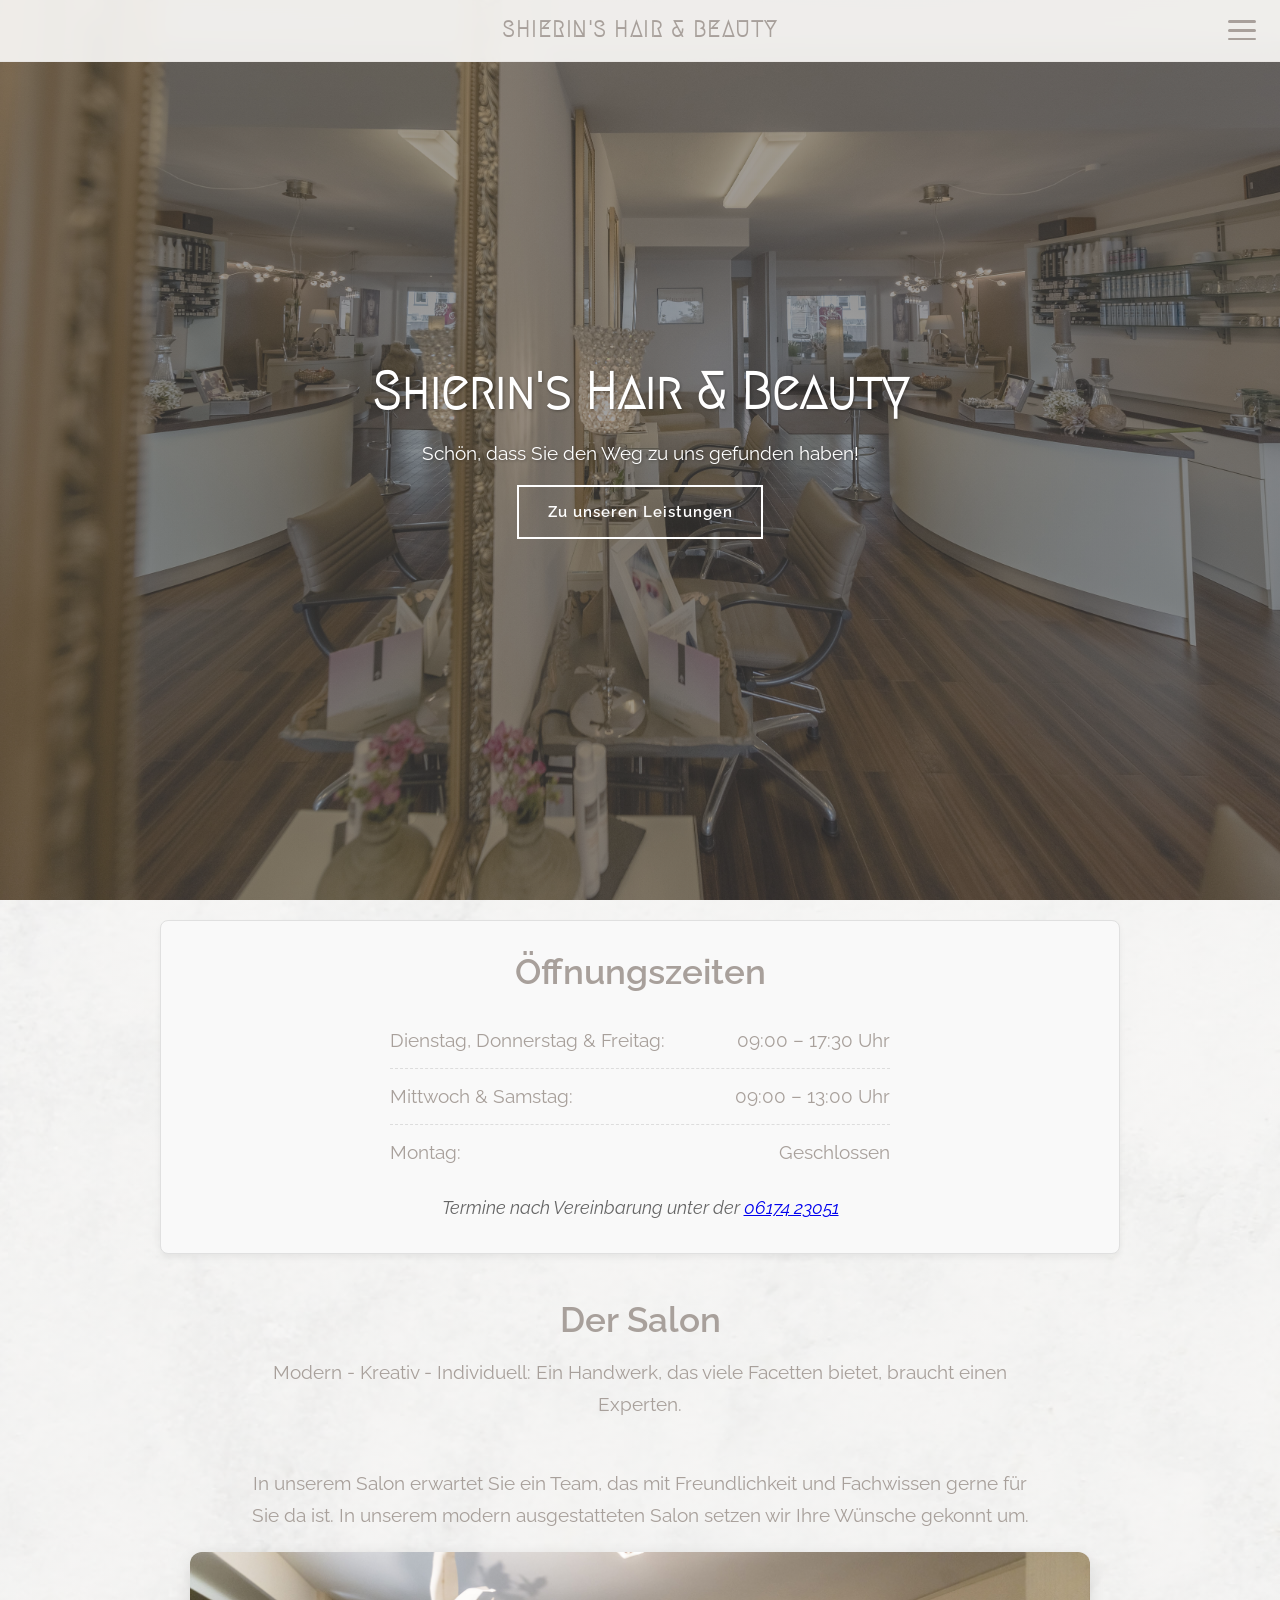
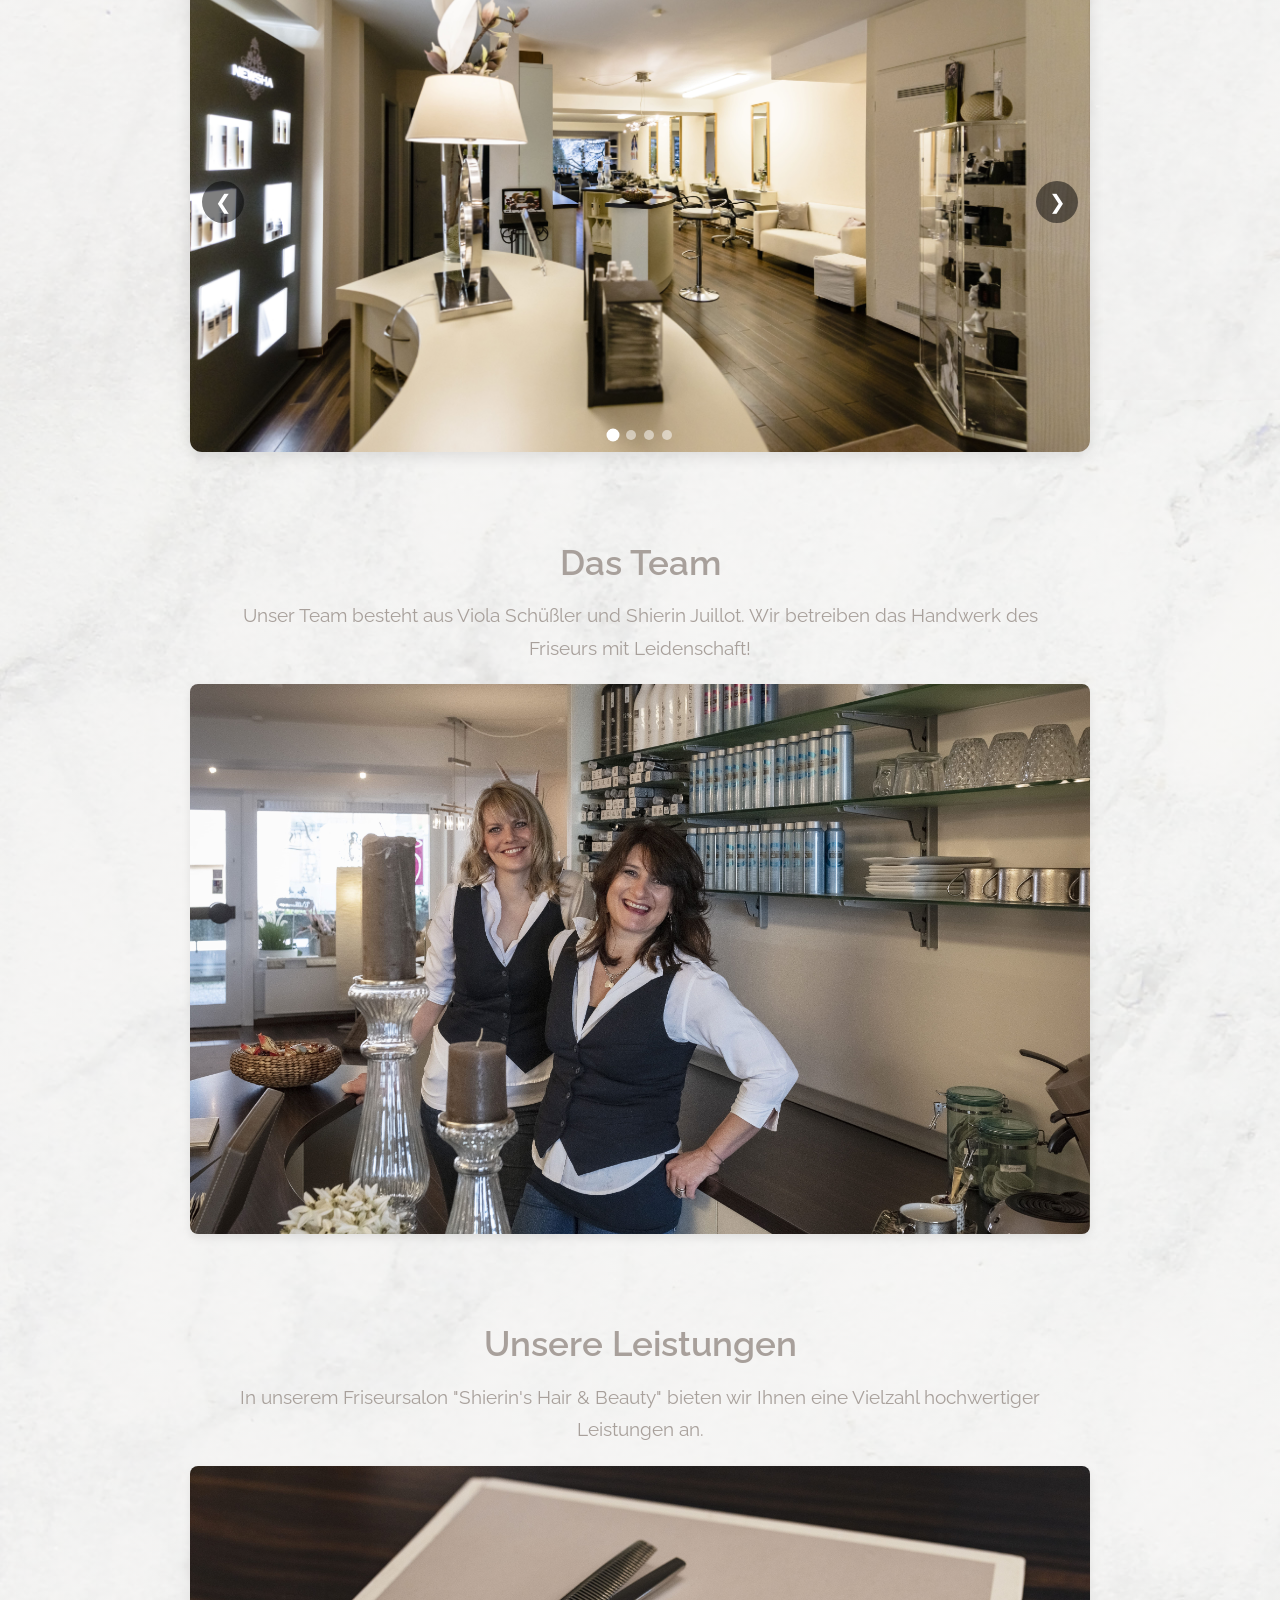
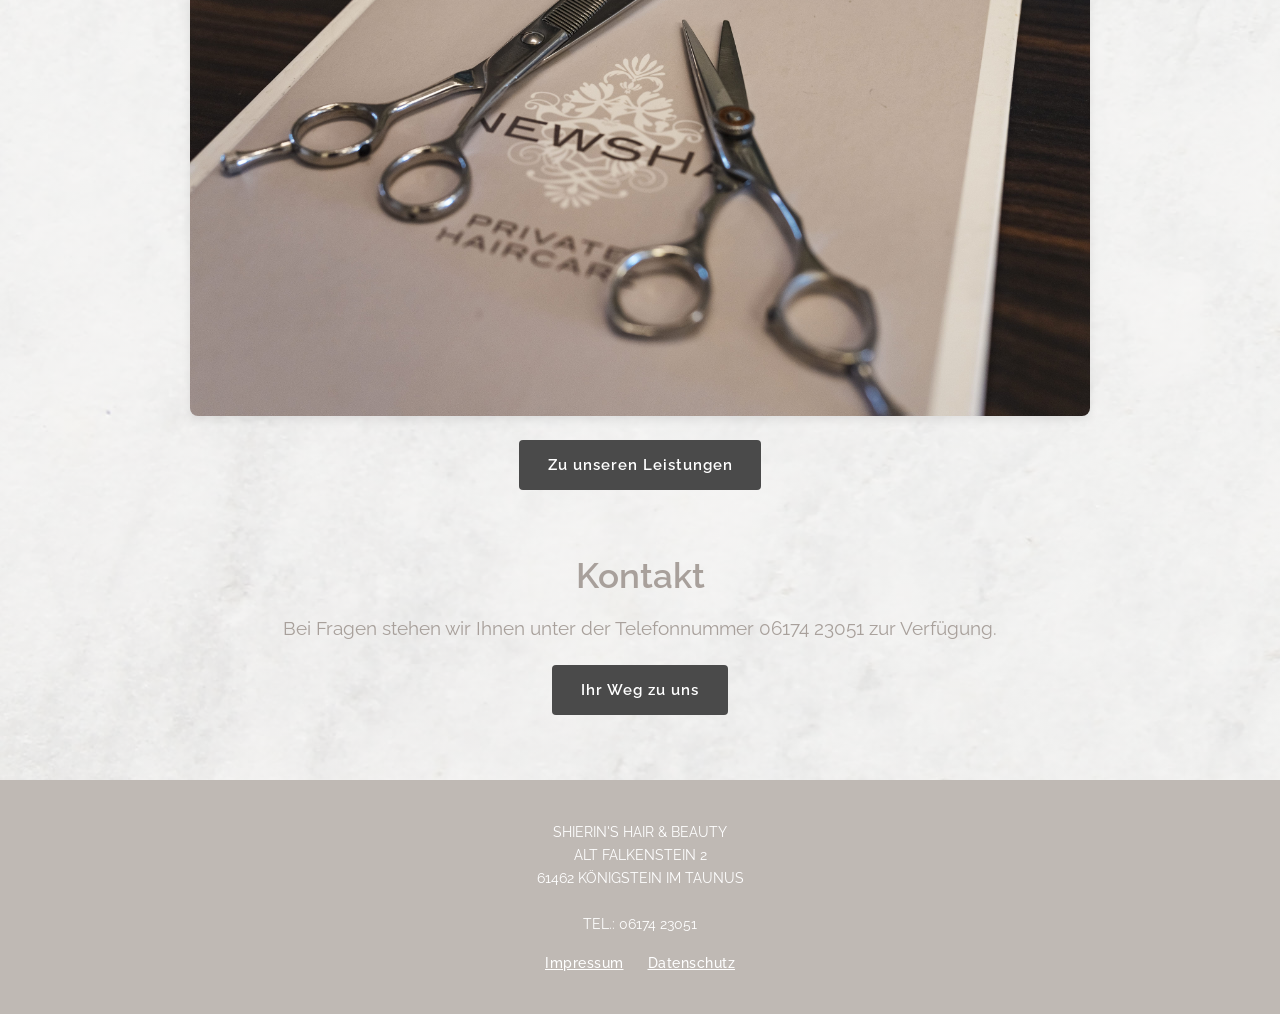
==== commit 2553a0ab: "Add files via upload" ====
--- a/index.html
+++ b/index.html
@@ -48,7 +48,7 @@
         <div class="hero-content">
             <h2>Shierin's Hair & Beauty</h2>
             <p>Schön, dass Sie den Weg zu uns gefunden haben!</p>
-            <a href="leistungen.html" class="btn btn-outline">zu unseren Leistungen</a>
+            <a href="leistungen.html" class="btn btn-outline">Zu unseren Leistungen</a>
         </div>
     </section>
 
@@ -69,6 +69,8 @@
         <!-- Container 1: Der Salon -->
         <article class="salon-block">
             <h3>Der Salon</h3>
+            <p>Modern - Kreativ - Individuell: Ein Handwerk, das viele Facetten bietet, braucht einen Experten.</p>
+            <br>
             <p> In unserem Salon erwartet Sie ein Team, das mit Freundlichkeit und Fachwissen gerne für Sie da ist.
         In unserem modern ausgestatteten Salon setzen wir Ihre Wünsche gekonnt um. </p>
             
@@ -104,7 +106,7 @@
             </div>
         </article>
 
-        <!-- Container 2: Das Team -->
+        <!-- Container 2: DAS TEAM -->
         <article class="salon-block">
             <h3>Das Team</h3>
             <p>Unser Team besteht aus Viola Schüßler und Shierin Juillot. Wir betreiben das Handwerk des Friseurs mit Leidenschaft!</p>
@@ -116,7 +118,7 @@
             </div>
         </article>
 
-        <!-- Container 3: Unsere Leistungen -->
+        <!-- Container 3: UNSERE LEISTUNGEN -->
         <article class="salon-block">
             <h3>Unsere Leistungen</h3>
             <p>In unserem Friseursalon "Shierin's Hair & Beauty" bieten wir Ihnen eine Vielzahl hochwertiger Leistungen an.</p>
@@ -129,7 +131,7 @@
             </div>
         </article>
 
-        <!-- Container 4: Kontakt -->
+        <!-- Container 4: KONTAKT -->
         <article class="salon-block">
             <h3>Kontakt</h3>
             <p>Bei Fragen stehen wir Ihnen unter der Telefonnummer 06174 23051 zur Verfügung.</p>
--- a/shierin.css
+++ b/shierin.css
@@ -3,15 +3,15 @@
    ========================================================================== */
 :root {
     --bg-color: #F9F8F6;      /* Helles Off-White / Elfenbein */
-    --heading-color: #3D3D3D;  /* Dunkelgrau für Schreibschrift-Überschriften */
+    --text-color: #A8A09B;     /* Sanftes Mittelgrau für Fließtext & Untertitel */
+    --heading-color: var(--text-color); /* Überschriften in gleicher Farbe wie Fließtext */
     --button-bg: #4A4A4A;     /* Anthrazit für Buttons */
     --footer-bg: #BFB9B4;     /* Warmes Taupe / Greige für den Footer */
-    --text-color: #A8A09B;     /* Sanftes Mittelgrau für Fließtext & Untertitel */
     --footer-text: #FFFFFF;    /* Weißer Text auf Taupe-Hintergrund */
 
     /* Schriftarten */
     --font-logo: 'Megrim', sans-serif;
-    --font-headings: 'Dancing Script', cursive;
+    --font-headings: 'Megrim', sans-serif;
     --font-body: 'Raleway', sans-serif;
 }
 
@@ -40,7 +40,7 @@
     position: relative;
 }
 
-/* ÜBERSCHRIFTEN (Moderat vergrößert) */
+/* ÜBERSCHRIFTEN (Standard / Globale Megrim-Schrift) */
 h1, h2, h3 {
     color: var(--heading-color);
     font-family: var(--font-headings);
@@ -225,7 +225,7 @@
 .menu-toggle {
     display: none;
     flex-direction: column;
-    justify-content: space-between; /* KORRIGIERT: statt justify-style */
+    justify-content: space-between;
     width: 28px;
     height: 20px;
     background: transparent;
@@ -241,21 +241,18 @@
     background-color: var(--heading-color);
     border-radius: 2px;
     transition: transform 0.3s ease-in-out, opacity 0.3s ease-in-out;
-    transform-origin: center; /* KORRIGIERT: Zentrierter Drehpunkt */
+    transform-origin: center;
 }
 
 /* PERFEKTES "X" BEIM ÖFFNEN */
-/* Obere Linie: 8.75px nach unten verschieben und drehen */
 .menu-toggle.is-active span:nth-child(1) {
     transform: translateY(8.75px) rotate(45deg);
 }
 
-/* Mittlere Linie: ausblenden */
 .menu-toggle.is-active span:nth-child(2) {
     opacity: 0;
 }
 
-/* Untere Linie: 8.75px nach oben verschieben und entgegengesetzt drehen */
 .menu-toggle.is-active span:nth-child(3) {
     transform: translateY(-8.75px) rotate(-45deg);
 }
@@ -309,10 +306,13 @@
     text-align: center;
 }
 
+/* Container-Überschriften in Raleway und Fließtext-Farbe */
 .salon-block h3 {
+    font-family: var(--font-body);
+    font-weight: 600;
     margin-bottom: 1rem;
     color: var(--heading-color);
-    font-size: clamp(2.0rem, 3.5vw, 2.8rem);
+    font-size: clamp(1.8rem, 3vw, 2.4rem);
 }
 
 .salon-block p {
@@ -389,7 +389,8 @@
 }
 
 .back-to-top:hover {
-    background-color: var(--heading-color);
+    background-color: var(--button-bg);
+    opacity: 0.85;
     transform: translateY(-3px);
 }
 
@@ -537,7 +538,7 @@
     }
 
     .salon-block h3 {
-        font-size: 2.8rem; /* Auf 2.8rem angepasst */
+        font-size: 2.2rem;
         margin-bottom: 15px;
     }
 
@@ -568,9 +569,13 @@
     box-shadow: 0 4px 6px rgba(0, 0, 0, 0.05);
 }
 
+/* Öffnungszeiten Container-Überschrift */
 .opening-hours-block h3 {
+    font-family: var(--font-body);
+    font-weight: 600;
     margin-bottom: 15px;
-    font-size: 2.2rem;
+    font-size: 2.0rem;
+    color: var(--heading-color);
 }
 
 .hours-list {
@@ -583,8 +588,19 @@
 .hours-list li {
     display: flex;
     justify-content: space-between;
+    align-items: baseline;
+    gap: 10px;
     padding: 8px 0;
     border-bottom: 1px dashed #ddd;
+}
+
+.hours-list li span:first-child {
+    text-align: left;
+}
+
+.hours-list li span:last-child {
+    text-align: right;
+    white-space: nowrap;
 }
 
 .hours-list li:last-child {
@@ -605,7 +621,7 @@
     }
 
     .opening-hours-block h3 {
-        font-size: 2.8rem; /* Auf 2.8rem angepasst */
+        font-size: 2.2rem;
         margin-bottom: 20px;
     }
 
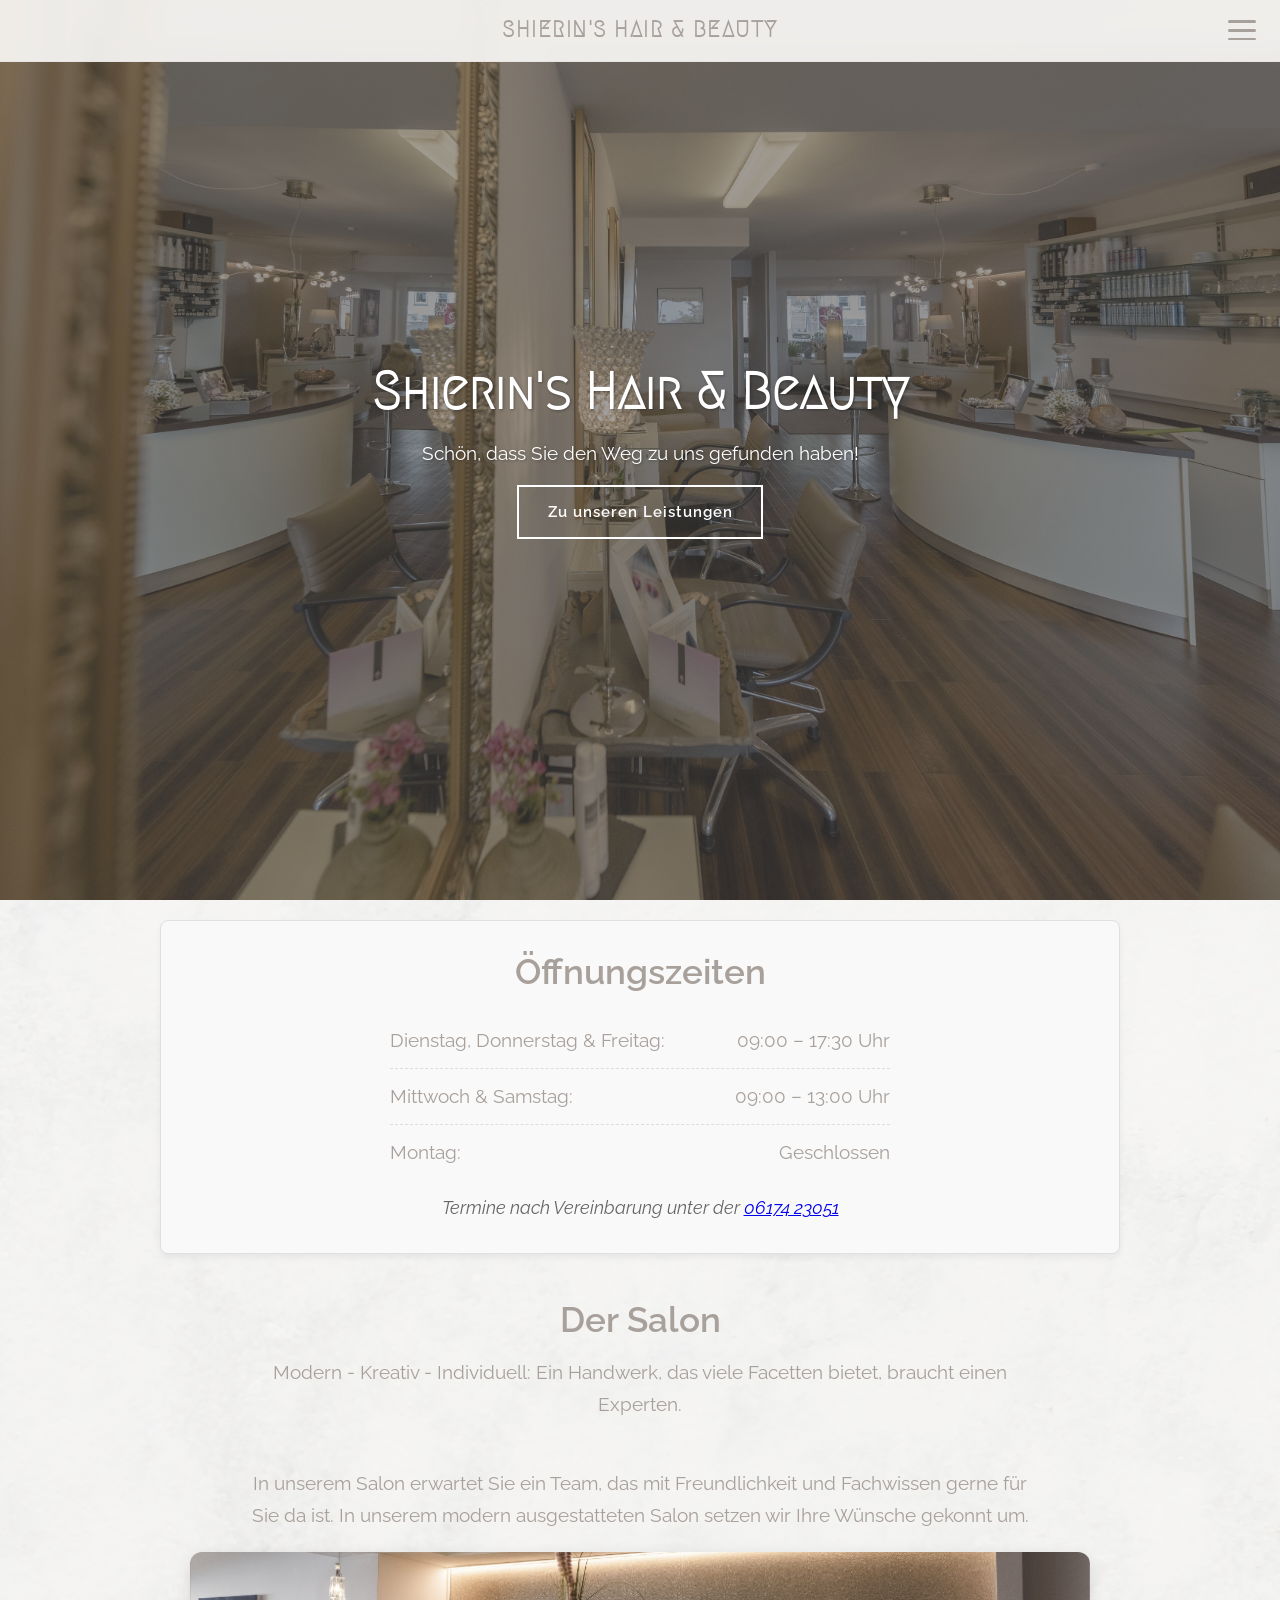
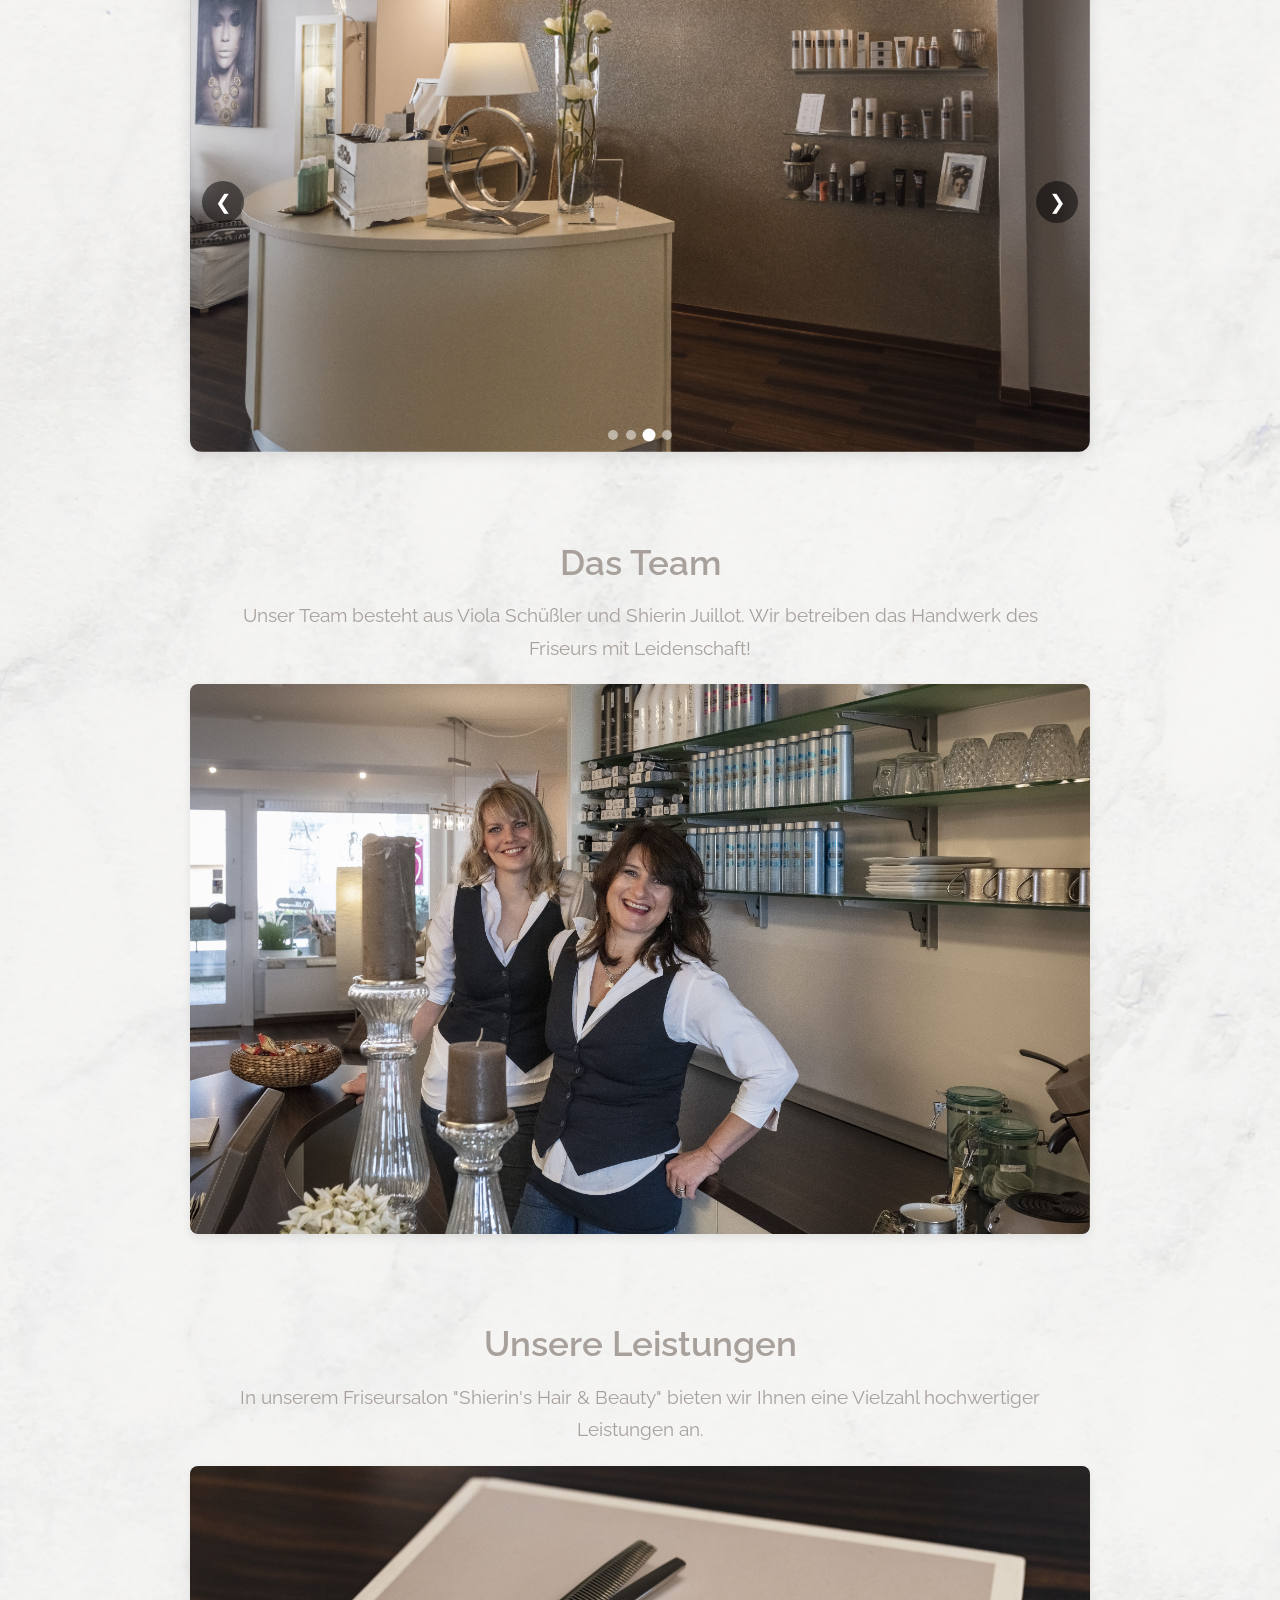
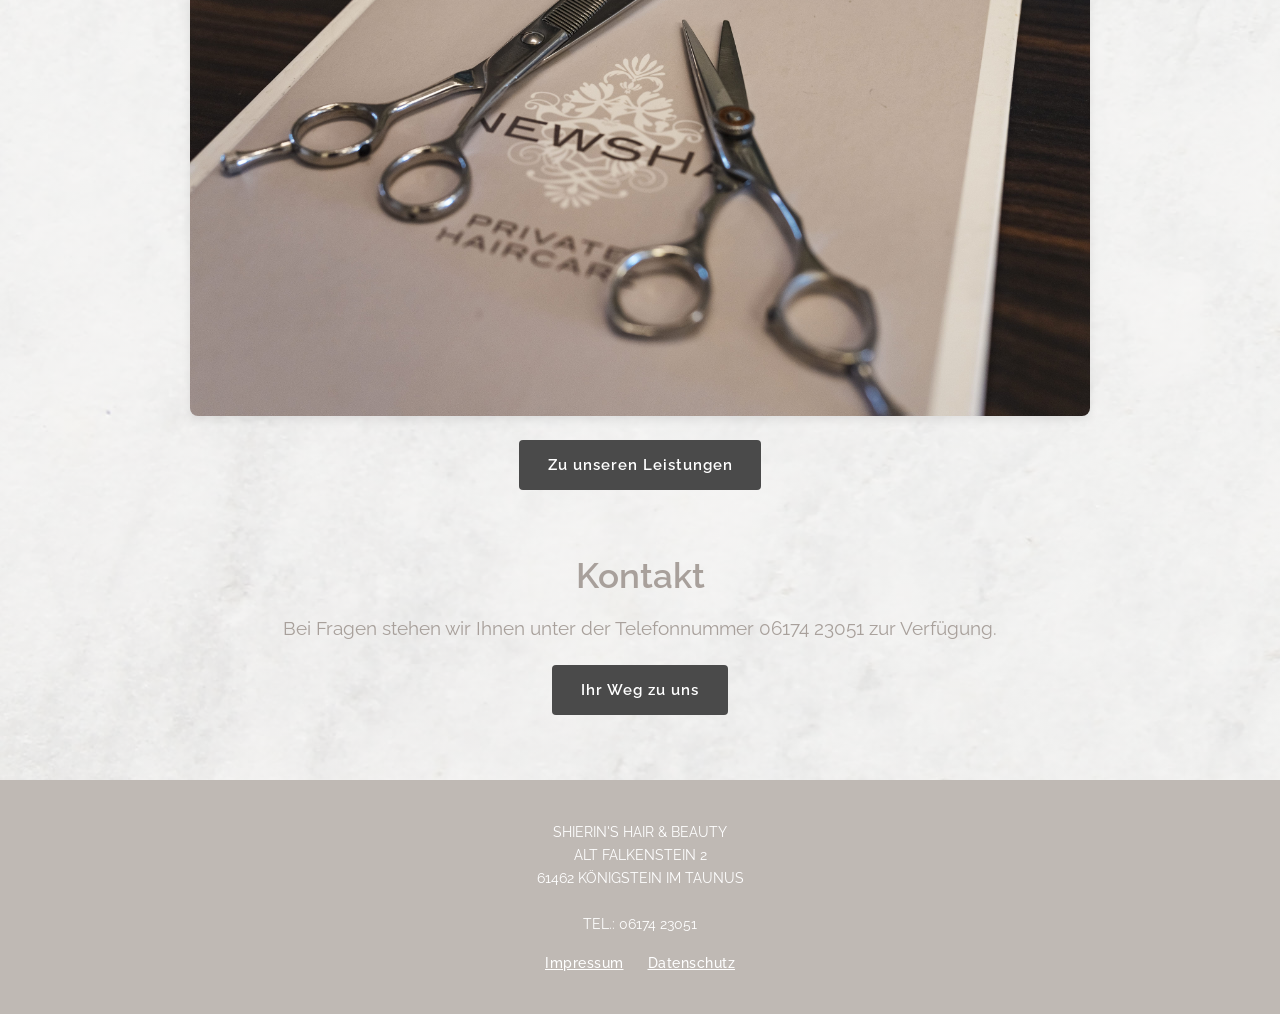
==== commit 574998b3: "Add files via upload" ====
--- a/index.html
+++ b/index.html
@@ -153,8 +153,8 @@
         <p>TEL.: 06174 23051</p>
         <nav>
             <ul>
-                <li><a href="#">Impressum</a></li>
-                <li><a href="#">Datenschutz</a></li>
+                <li><a href="impressum.html">Impressum</a></li>
+                <li><a href="datenschutz.html">Datenschutz</a></li>
             </ul>
         </nav>
     </footer>
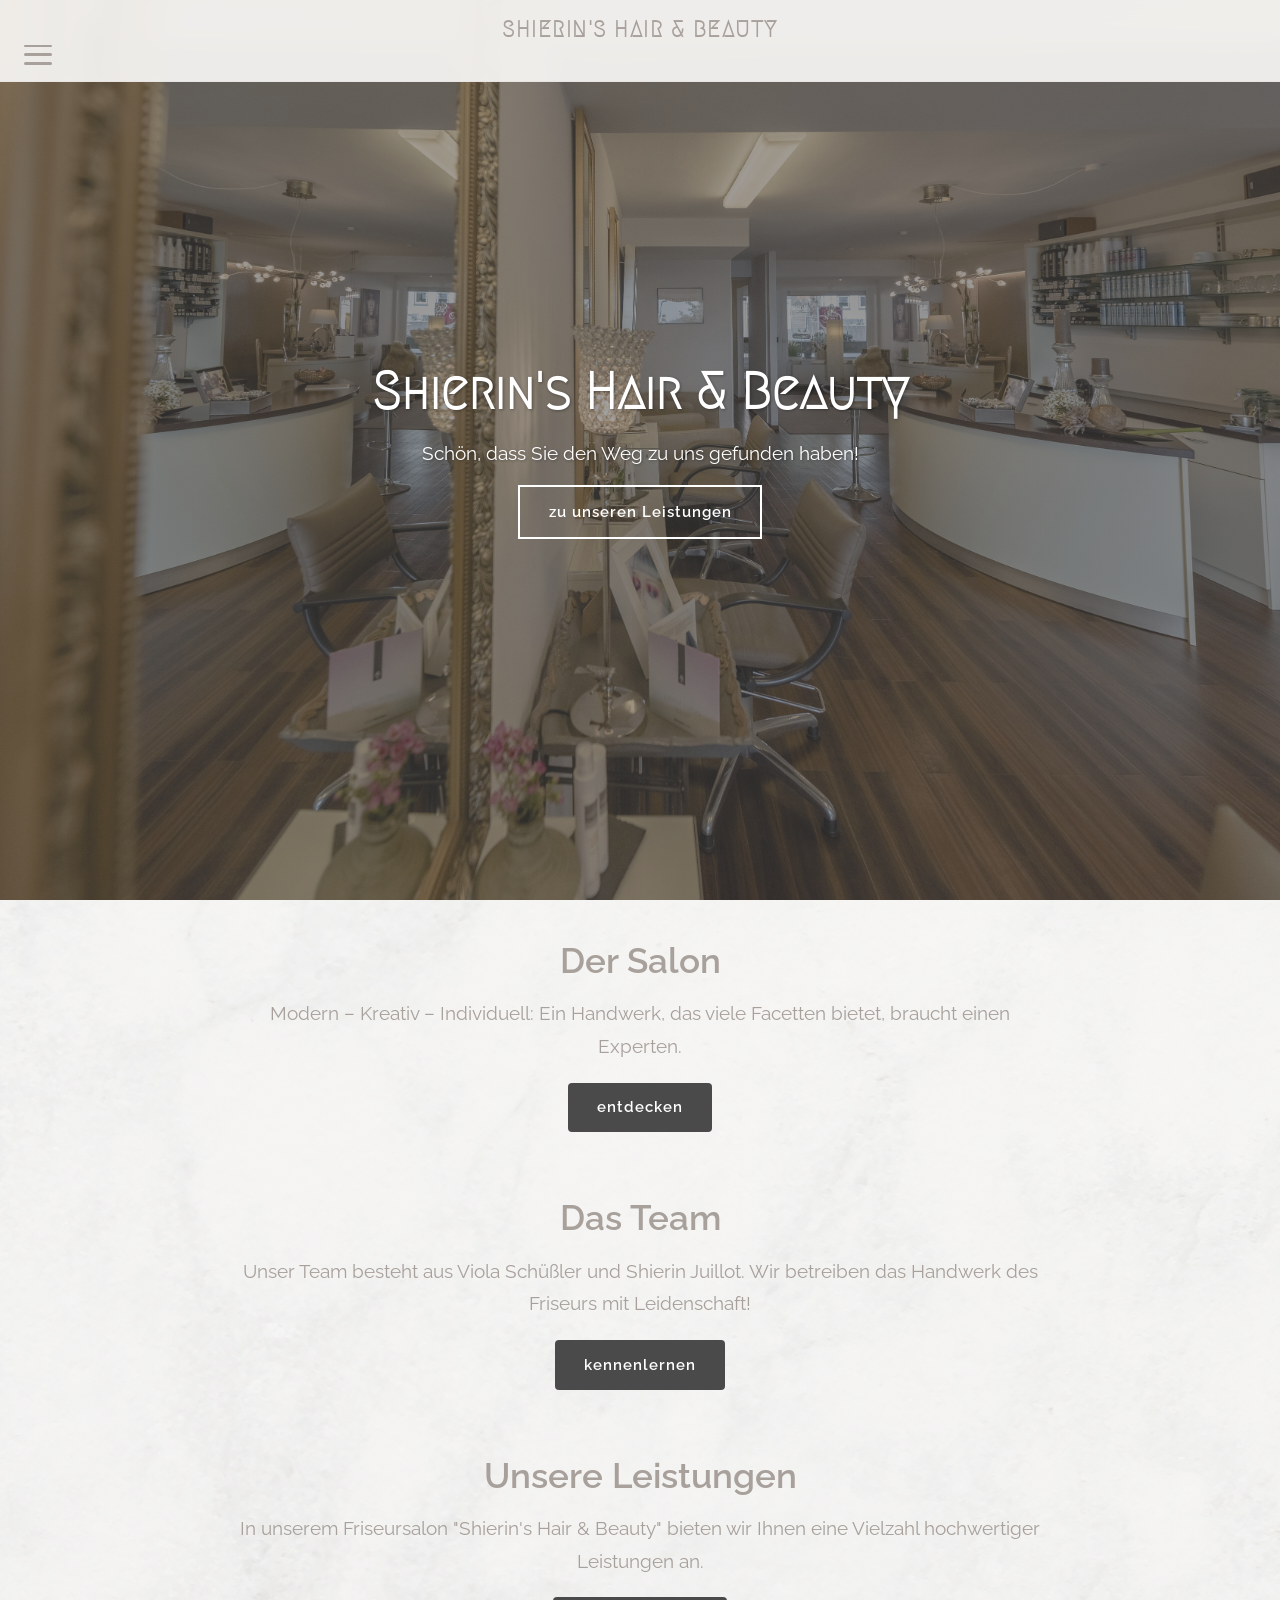
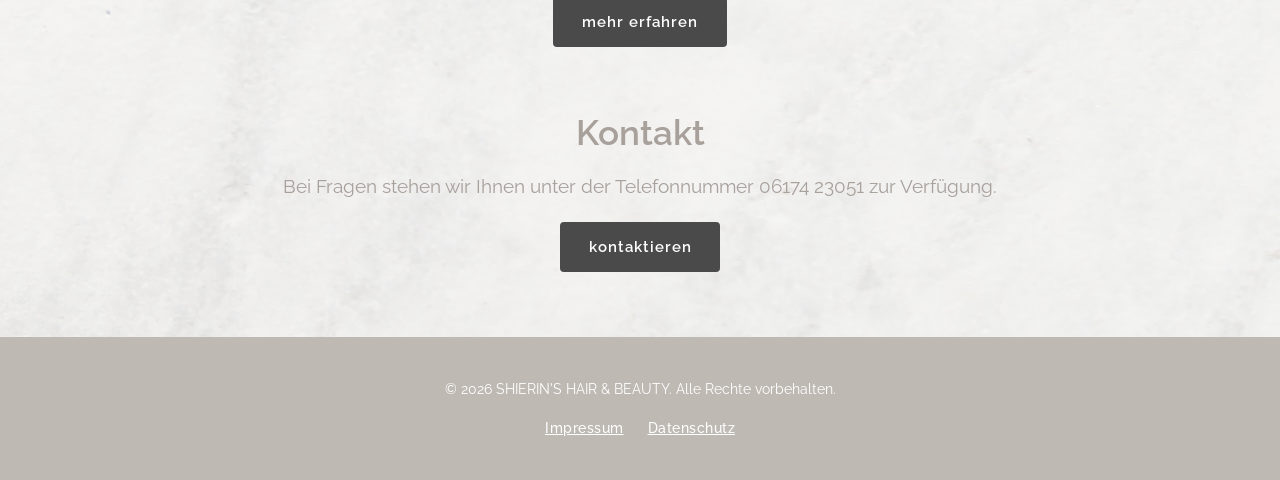
==== commit ee0af24e: "Add files via upload" ====
--- a/index.html
+++ b/index.html
@@ -16,127 +16,99 @@
 </head>
 <body>
 
-<header>
-    <div class="header-container">
-        <!-- 1. Logo (links) -->
+    <!-- Header -->
+    <header>
         <div class="logo">
             <a href="index.html">
                 <h1>SHIERIN'S HAIR & BEAUTY</h1>
             </a>
         </div>
 
-        <!-- 2. Sandwich-Button (rechts auf Mobilgeräten) -->
+        <!-- Sandwich / Burger Button für mobile Bildschirme -->
         <button class="menu-toggle" id="menuToggle" aria-label="Menü öffnen">
             <span></span>
             <span></span>
             <span></span>
         </button>
 
-        <!-- 3. Navigation (ausklappbar auf Mobilgeräten) -->
         <nav id="mainNav">
             <ul>
-                <li><a href="index.html">Start</a></li>
+                <li><a href="salon.html">Der Salon</a></li>
+                <li><a href="team.html">Das Team</a></li>
                 <li><a href="leistungen.html">Unsere Leistungen</a></li>
-                <li><a href="kontakt.html">Ihr Weg zu uns</a></li>
+                <li><a href="kontakt.html">Kontakt</a></li>
             </ul>
         </nav>
-    </div>
-</header>
+    </header>
 
     <!-- Hero-Bereich -->
     <section class="hero" id="start">
         <div class="hero-content">
             <h2>Shierin's Hair & Beauty</h2>
             <p>Schön, dass Sie den Weg zu uns gefunden haben!</p>
-            <a href="leistungen.html" class="btn btn-outline">Zu unseren Leistungen</a>
+            <a href="leistungen.html" class="btn btn-outline">zu unseren Leistungen</a>
         </div>
     </section>
 
     <!-- Hauptbereich -->
     <main id="salon">
 
-        <!-- Feld für die Öffnungszeiten -->
-        <article class="opening-hours-block">
-            <h3>Öffnungszeiten</h3>
-            <ul class="hours-list">
-                <li><span>Dienstag, Donnerstag & Freitag:</span> <span>09:00 – 17:30 Uhr</span></li>
-                <li><span>Mittwoch & Samstag:</span> <span>09:00 – 13:00 Uhr</span></li>
-                <li><span>Montag:</span> <span>Geschlossen</span></li>
-            </ul>
-            <p class="hours-note">Termine nach Vereinbarung unter der <a href="tel:0617423051" class="phone-link">06174 23051</a></p>
-        </article>
-
         <!-- Container 1: Der Salon -->
         <article class="salon-block">
             <h3>Der Salon</h3>
-            <p>Modern - Kreativ - Individuell: Ein Handwerk, das viele Facetten bietet, braucht einen Experten.</p>
-            <br>
-            <p> In unserem Salon erwartet Sie ein Team, das mit Freundlichkeit und Fachwissen gerne für Sie da ist.
-        In unserem modern ausgestatteten Salon setzen wir Ihre Wünsche gekonnt um. </p>
+            <p>Modern – Kreativ – Individuell: Ein Handwerk, das viele Facetten bietet, braucht einen Experten.</p>
             
-            <div class="expandable-content">
-                <!-- START: Slider Container -->
-                <div class="slider-container">
-                    <button class="slider-btn prev-btn" aria-label="Vorheriges Bild">&#10094;</button>
-                    
-                    <div class="slider-wrapper">
-                        <div class="slider-track">
-                            <div class="slide">
-                                <img src="picture/slider1.jpg" alt="Salon Einblick 1">
-                            </div>
-                            <div class="slide">
-                                <img src="picture/slider2.jpg" alt="Salon Einblick 2">
-                            </div>
-                            <div class="slide">
-                                <img src="picture/slider3.jpg" alt="Salon Einblick 3">
-                            </div>
-                            <div class="slide">
-                                <img src="picture/slider4.jpg" alt="Salon Einblick 4">
-                            </div>
-                        </div>
+            <details class="salon-details">
+                <summary class="btn btn-dark">entdecken</summary>
+                <div class="expandable-content">
+                    <div class="image-grid">
+                        <img src="picture/salon1.jpg" alt="Salon Einblick 1">
+                        <img src="picture/salon2.jpg" alt="Salon Einblick 2">
                     </div>
-
-                    <button class="slider-btn next-btn" aria-label="Nächstes Bild">&#10095;</button>
-                    
-                    <!-- Punkte-Navigation -->
-                    <div class="slider-dots"></div>
+                    <a href="salon.html" class="btn btn-outline-dark">Mehr anzeigen</a>
                 </div>
-                <!-- ENDE: Slider Container -->
-
-            </div>
+            </details>
         </article>
 
-        <!-- Container 2: DAS TEAM -->
+        <!-- Container 2: Das Team -->
         <article class="salon-block">
             <h3>Das Team</h3>
             <p>Unser Team besteht aus Viola Schüßler und Shierin Juillot. Wir betreiben das Handwerk des Friseurs mit Leidenschaft!</p>
             
-            <div class="expandable-content">
-                <div class="image-grid">
-                    <img src="picture/team.jpg" alt="Das Team">
+            <details class="salon-details">
+                <summary class="btn btn-dark">kennenlernen</summary>
+                <div class="expandable-content">
+                    <div class="image-grid">
+                        <img src="picture/team.jpg" alt="Das Team">
+                    </div>
+                    <a href="team.html" class="btn btn-outline-dark">Mehr anzeigen</a>
                 </div>
-            </div>
+            </details>
         </article>
 
-        <!-- Container 3: UNSERE LEISTUNGEN -->
+        <!-- Container 3: Unsere Leistungen -->
         <article class="salon-block">
             <h3>Unsere Leistungen</h3>
             <p>In unserem Friseursalon "Shierin's Hair & Beauty" bieten wir Ihnen eine Vielzahl hochwertiger Leistungen an.</p>
             
-            <div class="expandable-content">
-                <div class="image-grid">
-                    <img src="picture/scheren.jpg" alt="Leistung 1">
+            <details class="salon-details">
+                <summary class="btn btn-dark">mehr erfahren</summary>
+                <div class="expandable-content">
+                    <div class="image-grid">
+                        <img src="picture/scheren.jpg" alt="Leistung 1">
+                        <img src="picture/farben.jpg" alt="Leistung 2">
+                    </div>
+                    <a href="leistungen.html" class="btn btn-outline-dark">Mehr anzeigen</a>
                 </div>
-                <a href="leistungen.html" class="btn btn-dark">Zu unseren Leistungen</a>
-            </div>
+            </details>
         </article>
 
-        <!-- Container 4: KONTAKT -->
+        <!-- Container 4: Kontakt -->
         <article class="salon-block">
             <h3>Kontakt</h3>
             <p>Bei Fragen stehen wir Ihnen unter der Telefonnummer 06174 23051 zur Verfügung.</p>
             
-            <a href="kontakt.html" class="btn btn-dark">Ihr Weg zu uns</a>
+            <a href="kontakt.html" class="btn btn-dark">kontaktieren</a>
         </article>
 
     </main>
@@ -146,172 +118,33 @@
 
     <!-- Footer -->
     <footer>
-        <p>SHIERIN'S HAIR & BEAUTY</p>
-        <p>ALT FALKENSTEIN 2</p>
-        <p>61462 KÖNIGSTEIN IM TAUNUS</p>
-        <br>
-        <p>TEL.: 06174 23051</p>
+        <p>&copy; 2026 SHIERIN'S HAIR & BEAUTY. Alle Rechte vorbehalten.</p>
         <nav>
             <ul>
-                <li><a href="impressum.html">Impressum</a></li>
-                <li><a href="datenschutz.html">Datenschutz</a></li>
+                <li><a href="#">Impressum</a></li>
+                <li><a href="#">Datenschutz</a></li>
             </ul>
         </nav>
     </footer>
 
-    <!-- JavaScript für Sandwich-Menü & Scroll-Pfeil -->
+    <!-- JavaScript für das Sandwich-Menü und den Scroll-Pfeil -->
     <script>
-        document.addEventListener("DOMContentLoaded", function() {
-            const menuToggle = document.getElementById('menuToggle');
-            const mainNav = document.getElementById('mainNav');
-            const backToTopBtn = document.getElementById('backToTop');
+        // 1. Mobile Sandwich-Menü Funktionalität
+        const menuToggle = document.getElementById('menuToggle');
+        const mainNav = document.getElementById('mainNav');
 
-            // 1. Sandwich-Menü öffnen & schließen
-if (menuToggle && mainNav) {
-    menuToggle.addEventListener('click', function() {
-        const isOpen = menuToggle.classList.toggle('is-active');
-        mainNav.classList.toggle('open');
-        
-        // Barrierefreiheit: aria-expanded aktualisieren
-        menuToggle.setAttribute('aria-expanded', isOpen);
-    });
+        menuToggle.addEventListener('click', () => {
+            mainNav.classList.toggle('open');
+        });
 
-    // 2. Menü schließen, wenn ein Link angeklickt wird
-    const navLinks = mainNav.querySelectorAll('a');
-    navLinks.forEach(link => {
-        link.addEventListener('click', () => {
-            menuToggle.classList.remove('is-active');
-            mainNav.classList.remove('open');
-            menuToggle.setAttribute('aria-expanded', 'false');
-        });
-    });
-}
+        // 2. Scroll-to-Top Pfeil Sichtbarkeit steuern
+        const backToTopBtn = document.getElementById('backToTop');
 
-            // 2. Scroll-to-Top Pfeil
-            if (backToTopBtn) {
-                window.addEventListener('scroll', function() {
-                    if (window.scrollY > 300) {
-                        backToTopBtn.classList.add('show');
-                    } else {
-                        backToTopBtn.classList.remove('show');
-                    }
-                });
-            }
-
-            // 3. AUTOMATISCHER BILD-SLIDER
-            const track = document.querySelector('.slider-track');
-            const sliderContainer = document.querySelector('.slider-container');
-
-            if (track && sliderContainer) {
-                const slides = Array.from(track.children);
-                const nextBtn = document.querySelector('.next-btn');
-                const prevBtn = document.querySelector('.prev-btn');
-                const dotsContainer = document.querySelector('.slider-dots');
-                const wrapper = document.querySelector('.slider-wrapper');
-
-                let currentIndex = 0;
-                let startX = 0;
-                let isDragging = false;
-                let autoplayTimer = null;
-                const AUTOPLAY_DELAY = 3000;
-
-                // Navigation-Dots erzeugen
-                slides.forEach((_, index) => {
-                    const dot = document.createElement('div');
-                    dot.classList.add('dot');
-                    if (index === 0) dot.classList.add('active');
-                    dot.addEventListener('click', () => {
-                        goToSlide(index);
-                        resetAutoplay();
-                    });
-                    if (dotsContainer) dotsContainer.appendChild(dot);
-                });
-
-                const dots = dotsContainer ? Array.from(dotsContainer.children) : [];
-
-                function updateSlider() {
-                    track.style.transform = `translateX(-${currentIndex * 100}%)`;
-                    dots.forEach((dot, index) => {
-                        dot.classList.toggle('active', index === currentIndex);
-                    });
-                }
-
-                function goToSlide(index) {
-                    currentIndex = index;
-                    updateSlider();
-                }
-
-                function nextSlide() {
-                    currentIndex = (currentIndex + 1) % slides.length;
-                    updateSlider();
-                }
-
-                function prevSlide() {
-                    currentIndex = (currentIndex - 1 + slides.length) % slides.length;
-                    updateSlider();
-                }
-
-                function startAutoplay() {
-                    stopAutoplay();
-                    autoplayTimer = setInterval(nextSlide, AUTOPLAY_DELAY);
-                }
-
-                function stopAutoplay() {
-                    if (autoplayTimer) {
-                        clearInterval(autoplayTimer);
-                        autoplayTimer = null;
-                    }
-                }
-
-                function resetAutoplay() {
-                    stopAutoplay();
-                    startAutoplay();
-                }
-
-                if (nextBtn) {
-                    nextBtn.addEventListener('click', () => {
-                        nextSlide();
-                        resetAutoplay();
-                    });
-                }
-
-                if (prevBtn) {
-                    prevBtn.addEventListener('click', () => {
-                        prevSlide();
-                        resetAutoplay();
-                    });
-                }
-
-                sliderContainer.addEventListener('mouseenter', stopAutoplay);
-                sliderContainer.addEventListener('mouseleave', startAutoplay);
-
-                if (wrapper) {
-                    wrapper.addEventListener('touchstart', (e) => {
-                        stopAutoplay();
-                        startX = e.touches[0].clientX;
-                        isDragging = true;
-                    }, { passive: true });
-
-                    wrapper.addEventListener('touchend', (e) => {
-                        if (!isDragging) return;
-                        const endX = e.changedTouches[0].clientX;
-                        const diffX = startX - endX;
-
-                        if (Math.abs(diffX) > 50) {
-                            if (diffX > 0) nextSlide();
-                            else prevSlide();
-                        }
-                        isDragging = false;
-                        startAutoplay();
-                    });
-                }
-
-                document.addEventListener('visibilitychange', () => {
-                    if (document.hidden) stopAutoplay();
-                    else startAutoplay();
-                });
-
-                startAutoplay();
+        window.addEventListener('scroll', () => {
+            if (window.scrollY > 300) {
+                backToTopBtn.classList.add('show');
+            } else {
+                backToTopBtn.classList.remove('show');
             }
         });
     </script>
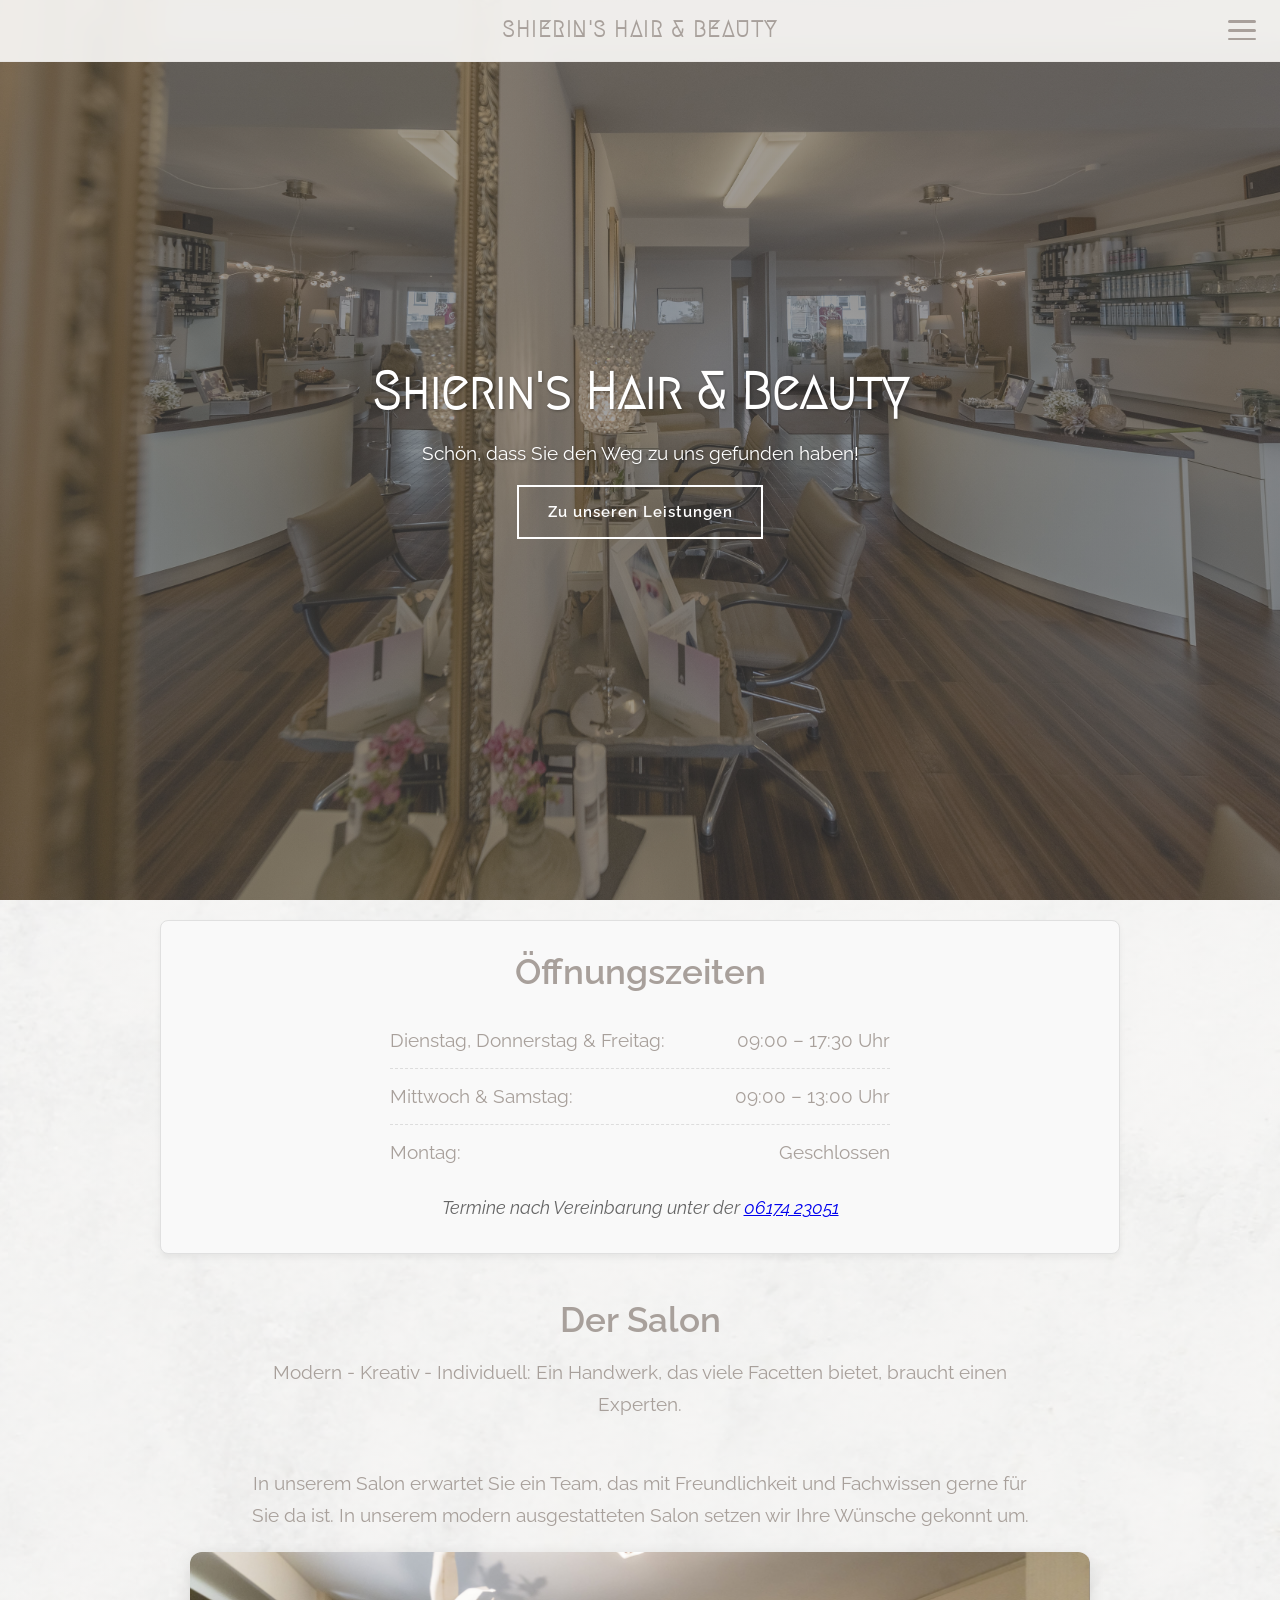
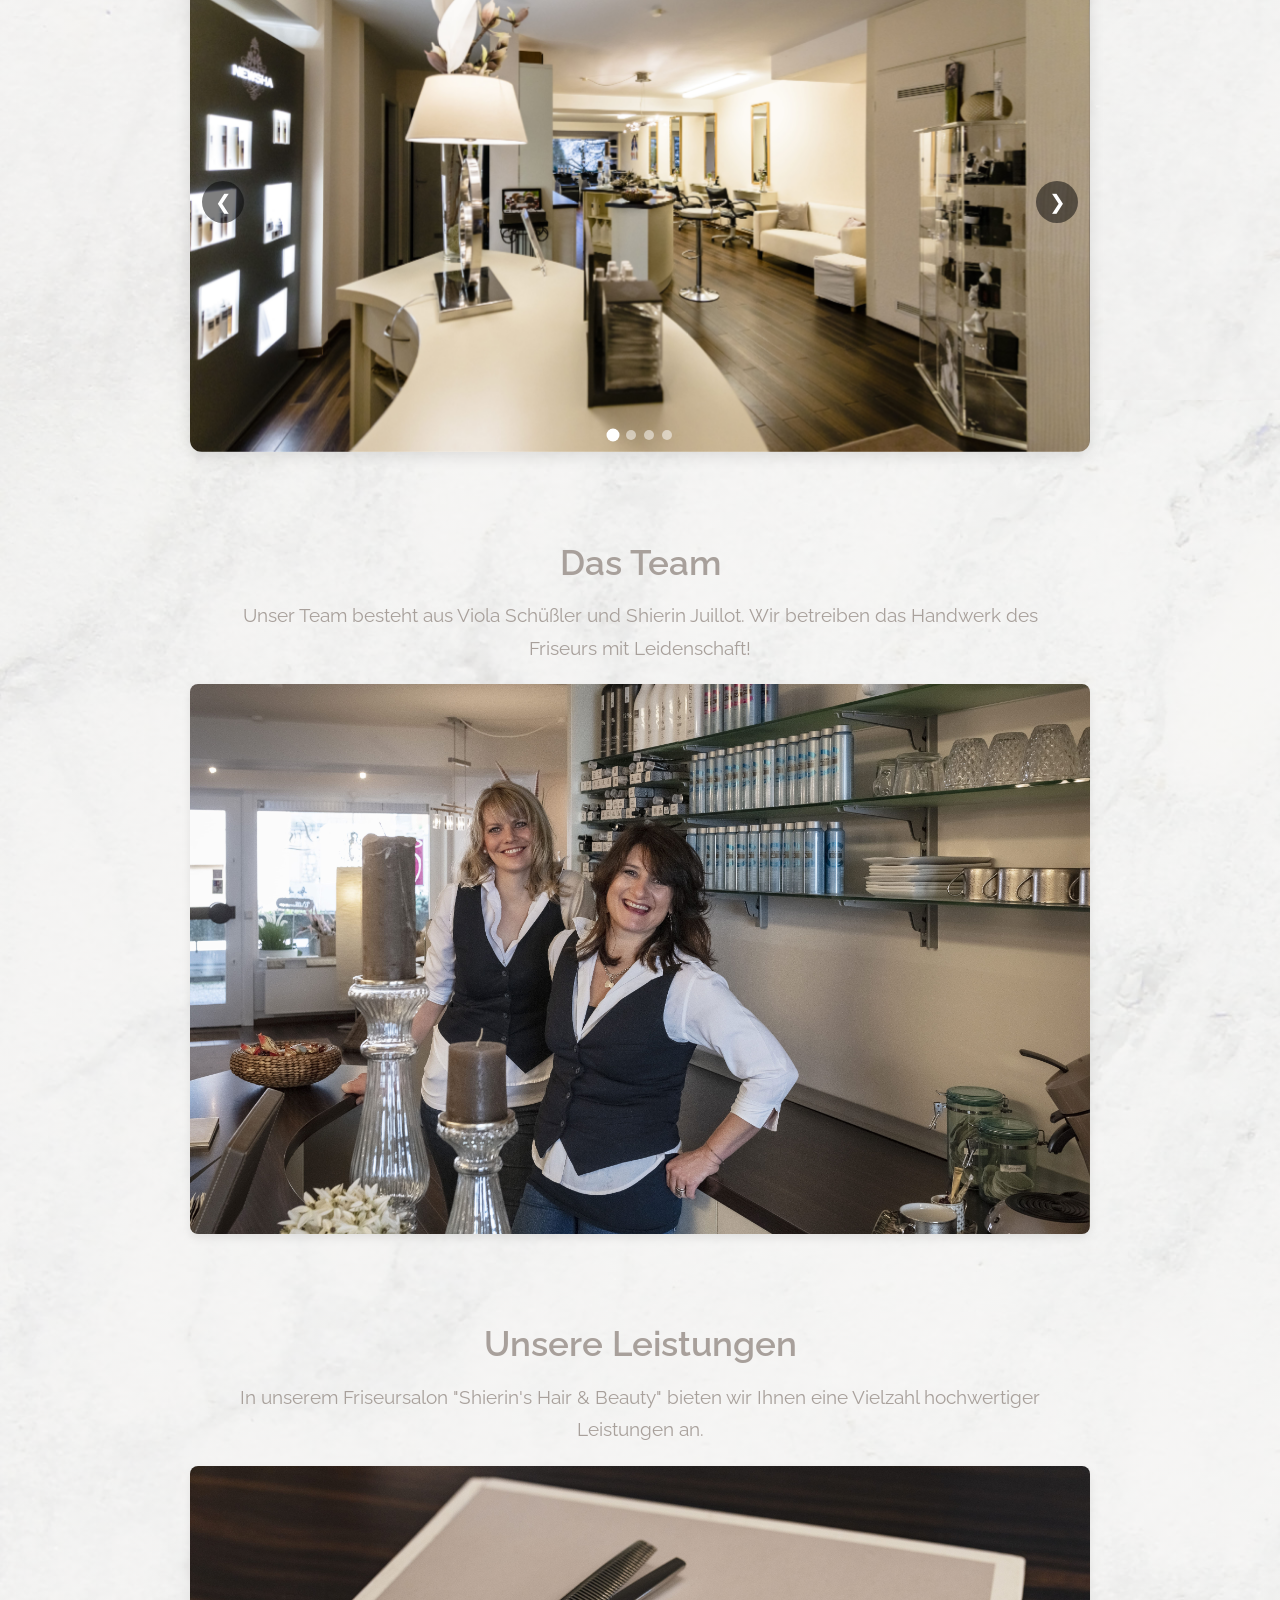
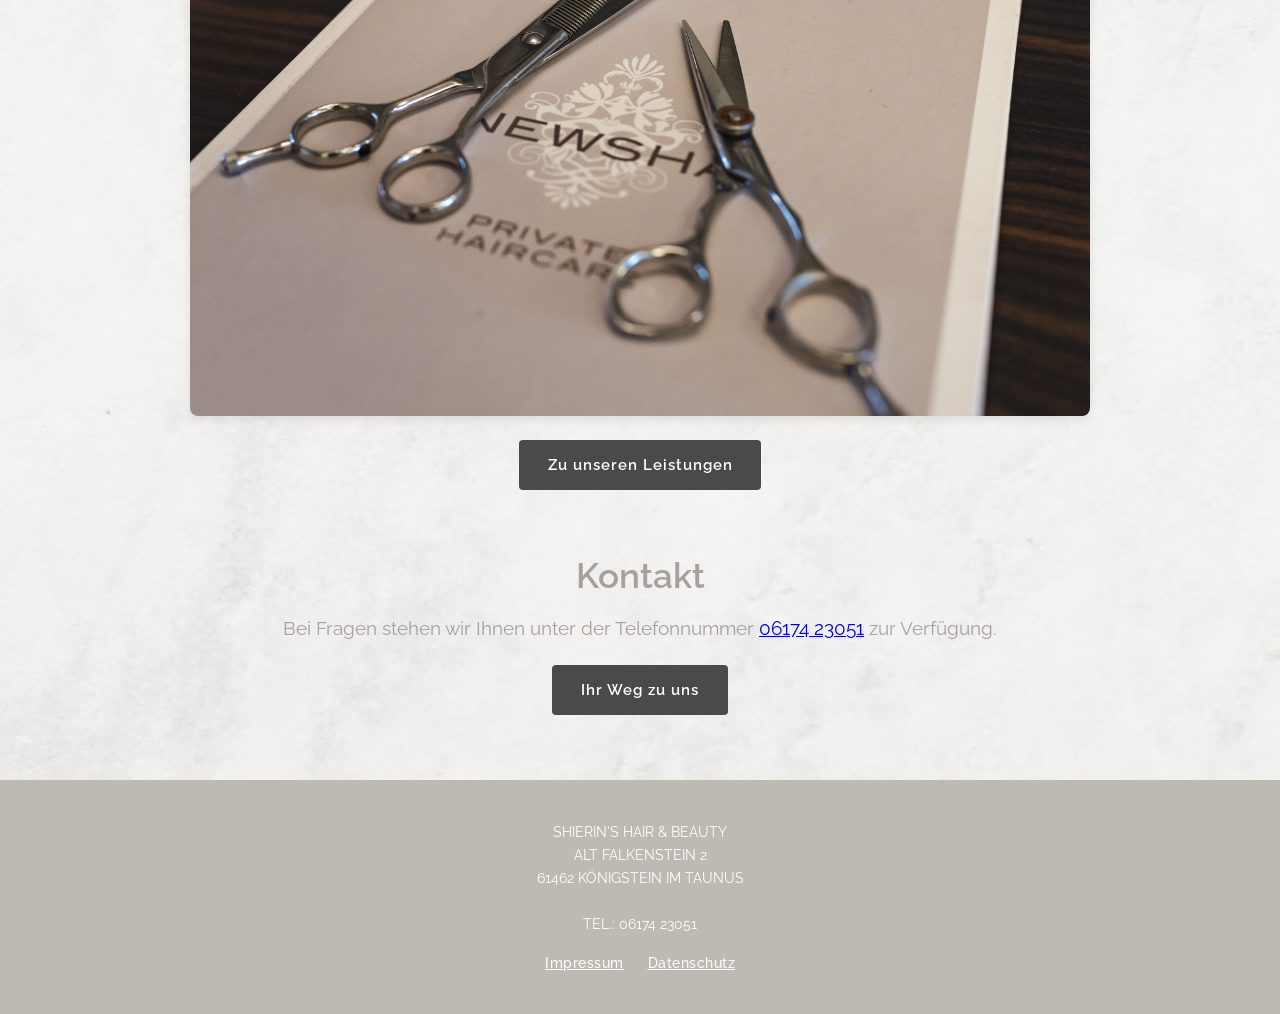
==== commit dc44d86b: "Add files via upload" ====
--- a/index.html
+++ b/index.html
@@ -3,8 +3,19 @@
 <head>
     <meta charset="UTF-8">
     <meta name="viewport" content="width=device-width, initial-scale=1.0">
-    <meta name="description" content="SHIERIN'S HAIR & BEAUTY - Dein Salon für Haare und Schönheit">
-    <title>SHIERIN'S HAIR & BEAUTY</title>
+
+    <!-- SEO Meta-Tags -->
+    <title>SHIERIN'S HAIR & BEAUTY | Friseursalon in Königstein im Taunus</title>
+    <meta name="description" content="SHIERIN'S HAIR & BEAUTY in Königstein im Taunus. Ihr Experte für Damen- & Herrenhaarschnitte, Styling, Coloration und Beauty-Behandlungen. Jetzt Termin vereinbaren!">
+    <meta name="robots" content="index, follow">
+    <link rel="canonical" href="https://www.shierins-hair-and-beauty.de/">
+
+    <!-- Open Graph Tags (für schöne Vorschau-Karten auf WhatsApp, Instagram & Facebook) -->
+    <meta property="og:type" content="website">
+    <meta property="og:title" content="SHIERIN'S HAIR & BEAUTY | Ihr Friseursalon in Königstein">
+    <meta property="og:description" content="Exklusive Haarschnitte, Styling und Beauty-Behandlungen in Königstein im Taunus.">
+    <meta property="og:url" content="https://www.shierins-hair-and-beauty.de/">
+    <meta property="og:image" content="https://www.shierins-hair-and-beauty.de/picture/slider1.jpg">
 
     <!-- Google Fonts Einbindung -->
     <link rel="preconnect" href="https://fonts.googleapis.com">
@@ -13,102 +24,169 @@
     
     <!-- Verknüpfung zur externen CSS-Datei -->
     <link rel="stylesheet" href="shierin.css">
+
+    <!-- Strukturierte Daten (Schema.org für Google Maps / Lokales Geschäft) -->
+    <script type="application/ld+json">
+    {
+      "@context": "https://schema.org",
+      "@type": "HairSalon",
+      "name": "SHIERIN'S HAIR & BEAUTY",
+      "image": "https://www.shierins-hair-and-beauty.de/picture/slider1.jpg",
+      "url": "https://www.shierins-hair-and-beauty.de",
+      "telephone": "+49617423051",
+      "address": {
+        "@type": "PostalAddress",
+        "streetAddress": "Alt Falkenstein 2",
+        "addressLocality": "Königstein im Taunus",
+        "postalCode": "61462",
+        "addressCountry": "DE"
+      },
+      "geo": {
+        "@type": "GeoCoordinates",
+        "latitude": 50.1833,
+        "longitude": 8.4667
+      },
+      "openingHoursSpecification": [
+        {
+          "@type": "OpeningHoursSpecification",
+          "dayOfWeek": ["Tuesday", "Thursday", "Friday"],
+          "opens": "09:00",
+          "closes": "17:30"
+        },
+        {
+          "@type": "OpeningHoursSpecification",
+          "dayOfWeek": ["Wednesday", "Saturday"],
+          "opens": "09:00",
+          "closes": "13:00"
+        }
+      ],
+      "priceRange": "€€"
+    }
+    </script>
 </head>
 <body>
 
-    <!-- Header -->
-    <header>
+<header>
+    <div class="header-container">
+        <!-- 1. Logo (links) -->
         <div class="logo">
             <a href="index.html">
                 <h1>SHIERIN'S HAIR & BEAUTY</h1>
             </a>
         </div>
 
-        <!-- Sandwich / Burger Button für mobile Bildschirme -->
+        <!-- 2. Sandwich-Button (rechts auf Mobilgeräten) -->
         <button class="menu-toggle" id="menuToggle" aria-label="Menü öffnen">
             <span></span>
             <span></span>
             <span></span>
         </button>
 
+        <!-- 3. Navigation (ausklappbar auf Mobilgeräten) -->
         <nav id="mainNav">
             <ul>
-                <li><a href="salon.html">Der Salon</a></li>
-                <li><a href="team.html">Das Team</a></li>
+                <li><a href="index.html">Start</a></li>
                 <li><a href="leistungen.html">Unsere Leistungen</a></li>
-                <li><a href="kontakt.html">Kontakt</a></li>
+                <li><a href="kontakt.html">Ihr Weg zu uns</a></li>
             </ul>
         </nav>
-    </header>
+    </div>
+</header>
 
     <!-- Hero-Bereich -->
     <section class="hero" id="start">
         <div class="hero-content">
             <h2>Shierin's Hair & Beauty</h2>
             <p>Schön, dass Sie den Weg zu uns gefunden haben!</p>
-            <a href="leistungen.html" class="btn btn-outline">zu unseren Leistungen</a>
+            <a href="leistungen.html" class="btn btn-outline">Zu unseren Leistungen</a>
         </div>
     </section>
 
     <!-- Hauptbereich -->
     <main id="salon">
+
+        <!-- Feld für die Öffnungszeiten -->
+        <article class="opening-hours-block">
+            <h3>Öffnungszeiten</h3>
+            <ul class="hours-list">
+                <li><span>Dienstag, Donnerstag & Freitag:</span> <span>09:00 – 17:30 Uhr</span></li>
+                <li><span>Mittwoch & Samstag:</span> <span>09:00 – 13:00 Uhr</span></li>
+                <li><span>Montag:</span> <span>Geschlossen</span></li>
+            </ul>
+            <p class="hours-note">Termine nach Vereinbarung unter der <a href="tel:0617423051" class="phone-link">06174 23051</a></p>
+        </article>
 
         <!-- Container 1: Der Salon -->
         <article class="salon-block">
             <h3>Der Salon</h3>
-            <p>Modern – Kreativ – Individuell: Ein Handwerk, das viele Facetten bietet, braucht einen Experten.</p>
+            <p>Modern - Kreativ - Individuell: Ein Handwerk, das viele Facetten bietet, braucht einen Experten.</p>
+            <br>
+            <p> In unserem Salon erwartet Sie ein Team, das mit Freundlichkeit und Fachwissen gerne für Sie da ist.
+        In unserem modern ausgestatteten Salon setzen wir Ihre Wünsche gekonnt um. </p>
             
-            <details class="salon-details">
-                <summary class="btn btn-dark">entdecken</summary>
-                <div class="expandable-content">
-                    <div class="image-grid">
-                        <img src="picture/salon1.jpg" alt="Salon Einblick 1">
-                        <img src="picture/salon2.jpg" alt="Salon Einblick 2">
+            <div class="expandable-content">
+                <!-- START: Slider Container -->
+                <div class="slider-container">
+                    <button class="slider-btn prev-btn" aria-label="Vorheriges Bild">&#10094;</button>
+                    
+                    <div class="slider-wrapper">
+                        <div class="slider-track">
+                            <div class="slide">
+                                <img src="picture/slider1.jpg" alt="Innenansicht des Friseursalons SHIERIN'S HAIR & BEAUTY in Königstein im Taunus">
+                            </div>
+                            <div class="slide">
+                                <img src="picture/slider2.jpg" alt="Moderne Ausstattung und Friseurplätze bei SHIERIN'S HAIR & BEAUTY">
+                            </div>
+                            <div class="slide">
+                                <img src="picture/slider3.jpg" alt="Einblick in den gemütlichen Beauty-Bereich des Salons">
+                            </div>
+                            <div class="slide">
+                                <img src="picture/slider4.jpg" alt="Styling- und Pflegeprodukte im Salon SHIERIN'S HAIR & BEAUTY">
+                            </div>
+                        </div>
                     </div>
-                    <a href="salon.html" class="btn btn-outline-dark">Mehr anzeigen</a>
+
+                    <button class="slider-btn next-btn" aria-label="Nächstes Bild">&#10095;</button>
+                    
+                    <!-- Punkte-Navigation -->
+                    <div class="slider-dots"></div>
                 </div>
-            </details>
-        </article>
-
-        <!-- Container 2: Das Team -->
+                <!-- ENDE: Slider Container -->
+
+            </div>
+        </article>
+
+        <!-- Container 2: DAS TEAM -->
         <article class="salon-block">
             <h3>Das Team</h3>
             <p>Unser Team besteht aus Viola Schüßler und Shierin Juillot. Wir betreiben das Handwerk des Friseurs mit Leidenschaft!</p>
             
-            <details class="salon-details">
-                <summary class="btn btn-dark">kennenlernen</summary>
-                <div class="expandable-content">
-                    <div class="image-grid">
-                        <img src="picture/team.jpg" alt="Das Team">
-                    </div>
-                    <a href="team.html" class="btn btn-outline-dark">Mehr anzeigen</a>
+            <div class="expandable-content">
+                <div class="image-grid">
+                    <img src="picture/team.jpg" alt="Das Team von SHIERIN'S HAIR & BEAUTY: Viola Schüßler und Shierin Juillot">
                 </div>
-            </details>
-        </article>
-
-        <!-- Container 3: Unsere Leistungen -->
+            </div>
+        </article>
+
+        <!-- Container 3: UNSERE LEISTUNGEN -->
         <article class="salon-block">
             <h3>Unsere Leistungen</h3>
             <p>In unserem Friseursalon "Shierin's Hair & Beauty" bieten wir Ihnen eine Vielzahl hochwertiger Leistungen an.</p>
             
-            <details class="salon-details">
-                <summary class="btn btn-dark">mehr erfahren</summary>
-                <div class="expandable-content">
-                    <div class="image-grid">
-                        <img src="picture/scheren.jpg" alt="Leistung 1">
-                        <img src="picture/farben.jpg" alt="Leistung 2">
-                    </div>
-                    <a href="leistungen.html" class="btn btn-outline-dark">Mehr anzeigen</a>
+            <div class="expandable-content">
+                <div class="image-grid">
+                    <img src="picture/scheren.jpg" alt="Hochwertige Friseur-Leistungen und Scherenschnitt bei SHIERIN'S HAIR & BEAUTY">
                 </div>
-            </details>
-        </article>
-
-        <!-- Container 4: Kontakt -->
+                <a href="leistungen.html" class="btn btn-dark">Zu unseren Leistungen</a>
+            </div>
+        </article>
+
+        <!-- Container 4: KONTAKT -->
         <article class="salon-block">
             <h3>Kontakt</h3>
-            <p>Bei Fragen stehen wir Ihnen unter der Telefonnummer 06174 23051 zur Verfügung.</p>
+            <p>Bei Fragen stehen wir Ihnen unter der Telefonnummer <a href="tel:0617423051">06174 23051</a> zur Verfügung.</p>
             
-            <a href="kontakt.html" class="btn btn-dark">kontaktieren</a>
+            <a href="kontakt.html" class="btn btn-dark">Ihr Weg zu uns</a>
         </article>
 
     </main>
@@ -118,33 +196,172 @@
 
     <!-- Footer -->
     <footer>
-        <p>&copy; 2026 SHIERIN'S HAIR & BEAUTY. Alle Rechte vorbehalten.</p>
+        <p>SHIERIN'S HAIR & BEAUTY</p>
+        <p>ALT FALKENSTEIN 2</p>
+        <p>61462 KÖNIGSTEIN IM TAUNUS</p>
+        <br>
+        <p>TEL.: <a href="tel:0617423051" style="color: inherit; text-decoration: none;">06174 23051</a></p>
         <nav>
             <ul>
-                <li><a href="#">Impressum</a></li>
-                <li><a href="#">Datenschutz</a></li>
+                <li><a href="impressum.html">Impressum</a></li>
+                <li><a href="datenschutz.html">Datenschutz</a></li>
             </ul>
         </nav>
     </footer>
 
-    <!-- JavaScript für das Sandwich-Menü und den Scroll-Pfeil -->
+    <!-- JavaScript für Sandwich-Menü & Scroll-Pfeil -->
     <script>
-        // 1. Mobile Sandwich-Menü Funktionalität
-        const menuToggle = document.getElementById('menuToggle');
-        const mainNav = document.getElementById('mainNav');
-
-        menuToggle.addEventListener('click', () => {
-            mainNav.classList.toggle('open');
-        });
-
-        // 2. Scroll-to-Top Pfeil Sichtbarkeit steuern
-        const backToTopBtn = document.getElementById('backToTop');
-
-        window.addEventListener('scroll', () => {
-            if (window.scrollY > 300) {
-                backToTopBtn.classList.add('show');
-            } else {
-                backToTopBtn.classList.remove('show');
+        document.addEventListener("DOMContentLoaded", function() {
+            const menuToggle = document.getElementById('menuToggle');
+            const mainNav = document.getElementById('mainNav');
+            const backToTopBtn = document.getElementById('backToTop');
+
+            // 1. Sandwich-Menü öffnen & schließen
+            if (menuToggle && mainNav) {
+                menuToggle.addEventListener('click', function() {
+                    const isOpen = menuToggle.classList.toggle('is-active');
+                    mainNav.classList.toggle('open');
+                    
+                    // Barrierefreiheit: aria-expanded aktualisieren
+                    menuToggle.setAttribute('aria-expanded', isOpen);
+                });
+
+                // 2. Menü schließen, wenn ein Link angeklickt wird
+                const navLinks = mainNav.querySelectorAll('a');
+                navLinks.forEach(link => {
+                    link.addEventListener('click', () => {
+                        menuToggle.classList.remove('is-active');
+                        mainNav.classList.remove('open');
+                        menuToggle.setAttribute('aria-expanded', 'false');
+                    });
+                });
+            }
+
+            // 2. Scroll-to-Top Pfeil
+            if (backToTopBtn) {
+                window.addEventListener('scroll', function() {
+                    if (window.scrollY > 300) {
+                        backToTopBtn.classList.add('show');
+                    } else {
+                        backToTopBtn.classList.remove('show');
+                    }
+                });
+            }
+
+            // 3. AUTOMATISCHER BILD-SLIDER
+            const track = document.querySelector('.slider-track');
+            const sliderContainer = document.querySelector('.slider-container');
+
+            if (track && sliderContainer) {
+                const slides = Array.from(track.children);
+                const nextBtn = document.querySelector('.next-btn');
+                const prevBtn = document.querySelector('.prev-btn');
+                const dotsContainer = document.querySelector('.slider-dots');
+                const wrapper = document.querySelector('.slider-wrapper');
+
+                let currentIndex = 0;
+                let startX = 0;
+                let isDragging = false;
+                let autoplayTimer = null;
+                const AUTOPLAY_DELAY = 3000;
+
+                // Navigation-Dots erzeugen
+                slides.forEach((_, index) => {
+                    const dot = document.createElement('div');
+                    dot.classList.add('dot');
+                    if (index === 0) dot.classList.add('active');
+                    dot.addEventListener('click', () => {
+                        goToSlide(index);
+                        resetAutoplay();
+                    });
+                    if (dotsContainer) dotsContainer.appendChild(dot);
+                });
+
+                const dots = dotsContainer ? Array.from(dotsContainer.children) : [];
+
+                function updateSlider() {
+                    track.style.transform = `translateX(-${currentIndex * 100}%)`;
+                    dots.forEach((dot, index) => {
+                        dot.classList.toggle('active', index === currentIndex);
+                    });
+                }
+
+                function goToSlide(index) {
+                    currentIndex = index;
+                    updateSlider();
+                }
+
+                function nextSlide() {
+                    currentIndex = (currentIndex + 1) % slides.length;
+                    updateSlider();
+                }
+
+                function prevSlide() {
+                    currentIndex = (currentIndex - 1 + slides.length) % slides.length;
+                    updateSlider();
+                }
+
+                function startAutoplay() {
+                    stopAutoplay();
+                    autoplayTimer = setInterval(nextSlide, AUTOPLAY_DELAY);
+                }
+
+                function stopAutoplay() {
+                    if (autoplayTimer) {
+                        clearInterval(autoplayTimer);
+                        autoplayTimer = null;
+                    }
+                }
+
+                function resetAutoplay() {
+                    stopAutoplay();
+                    startAutoplay();
+                }
+
+                if (nextBtn) {
+                    nextBtn.addEventListener('click', () => {
+                        nextSlide();
+                        resetAutoplay();
+                    });
+                }
+
+                if (prevBtn) {
+                    prevBtn.addEventListener('click', () => {
+                        prevSlide();
+                        resetAutoplay();
+                    });
+                }
+
+                sliderContainer.addEventListener('mouseenter', stopAutoplay);
+                sliderContainer.addEventListener('mouseleave', startAutoplay);
+
+                if (wrapper) {
+                    wrapper.addEventListener('touchstart', (e) => {
+                        stopAutoplay();
+                        startX = e.touches[0].clientX;
+                        isDragging = true;
+                    }, { passive: true });
+
+                    wrapper.addEventListener('touchend', (e) => {
+                        if (!isDragging) return;
+                        const endX = e.changedTouches[0].clientX;
+                        const diffX = startX - endX;
+
+                        if (Math.abs(diffX) > 50) {
+                            if (diffX > 0) nextSlide();
+                            else prevSlide();
+                        }
+                        isDragging = false;
+                        startAutoplay();
+                    });
+                }
+
+                document.addEventListener('visibilitychange', () => {
+                    if (document.hidden) stopAutoplay();
+                    else startAutoplay();
+                });
+
+                startAutoplay();
             }
         });
     </script>
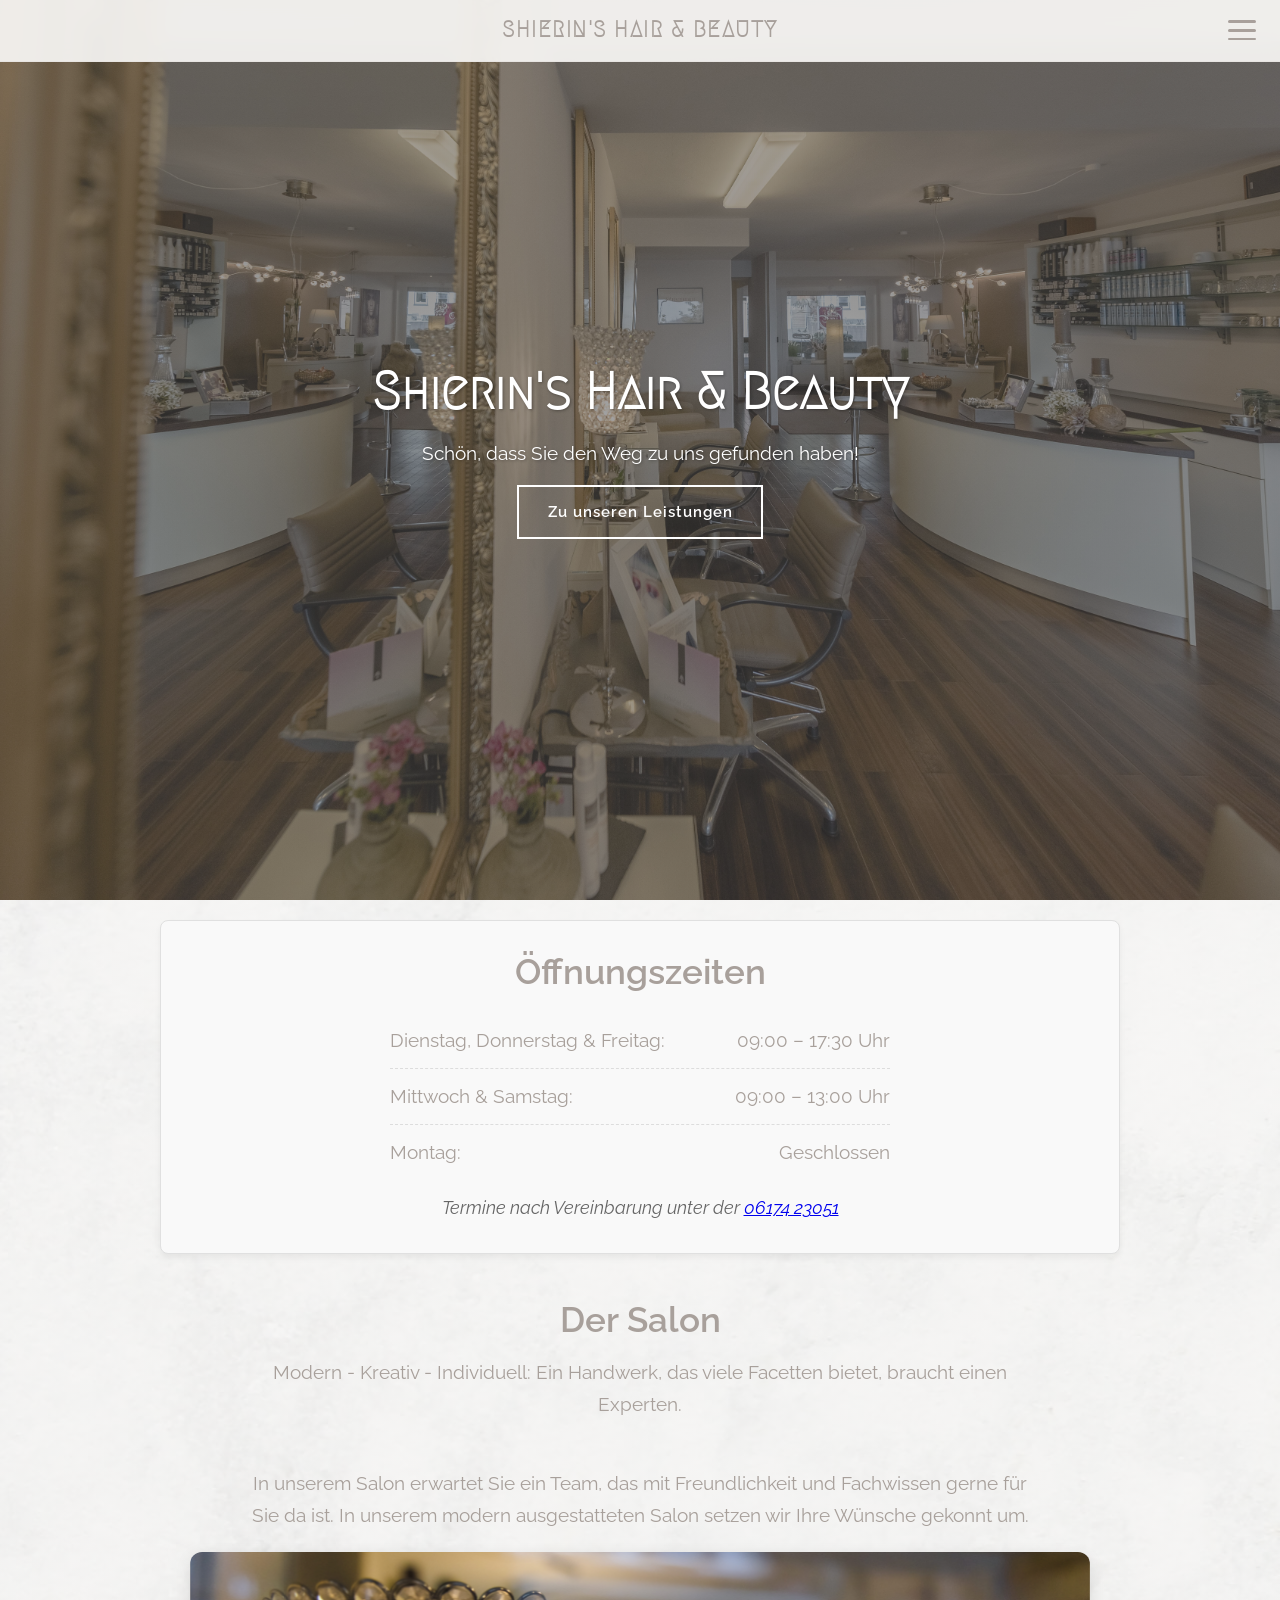
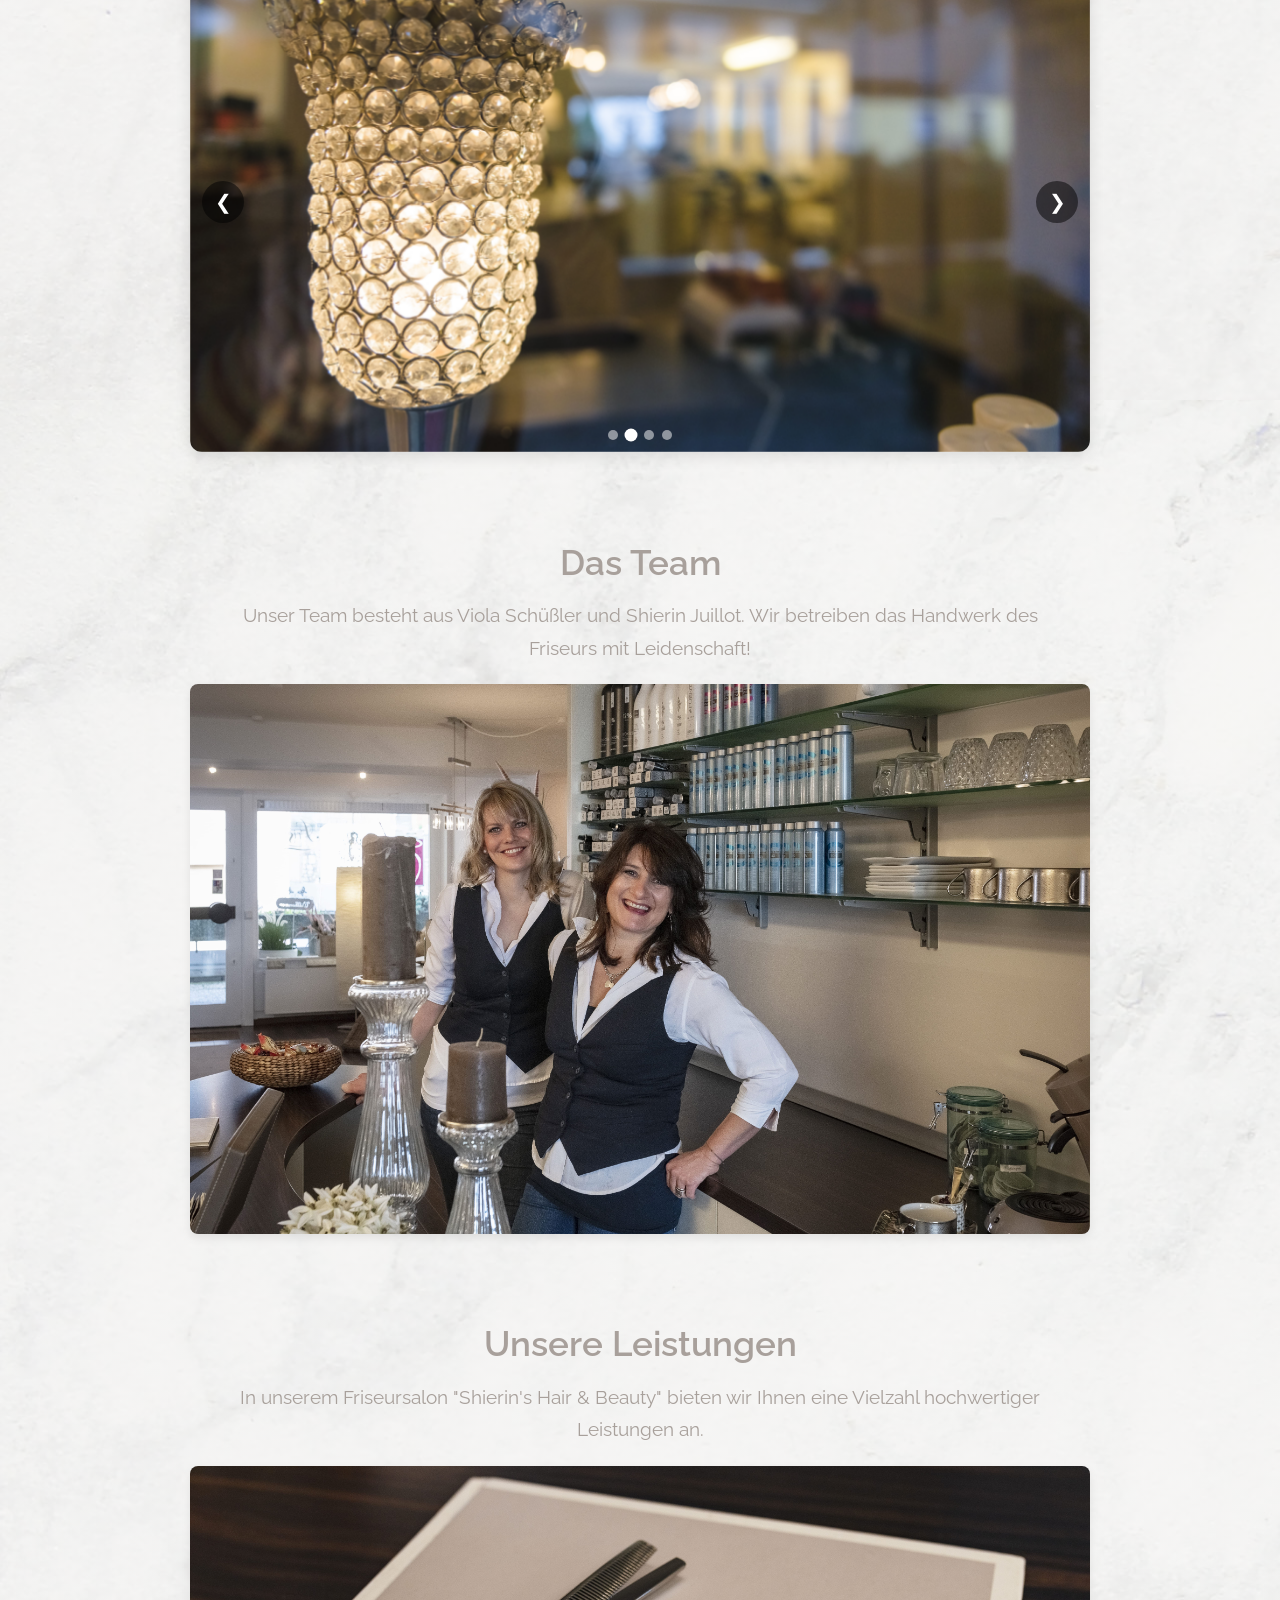
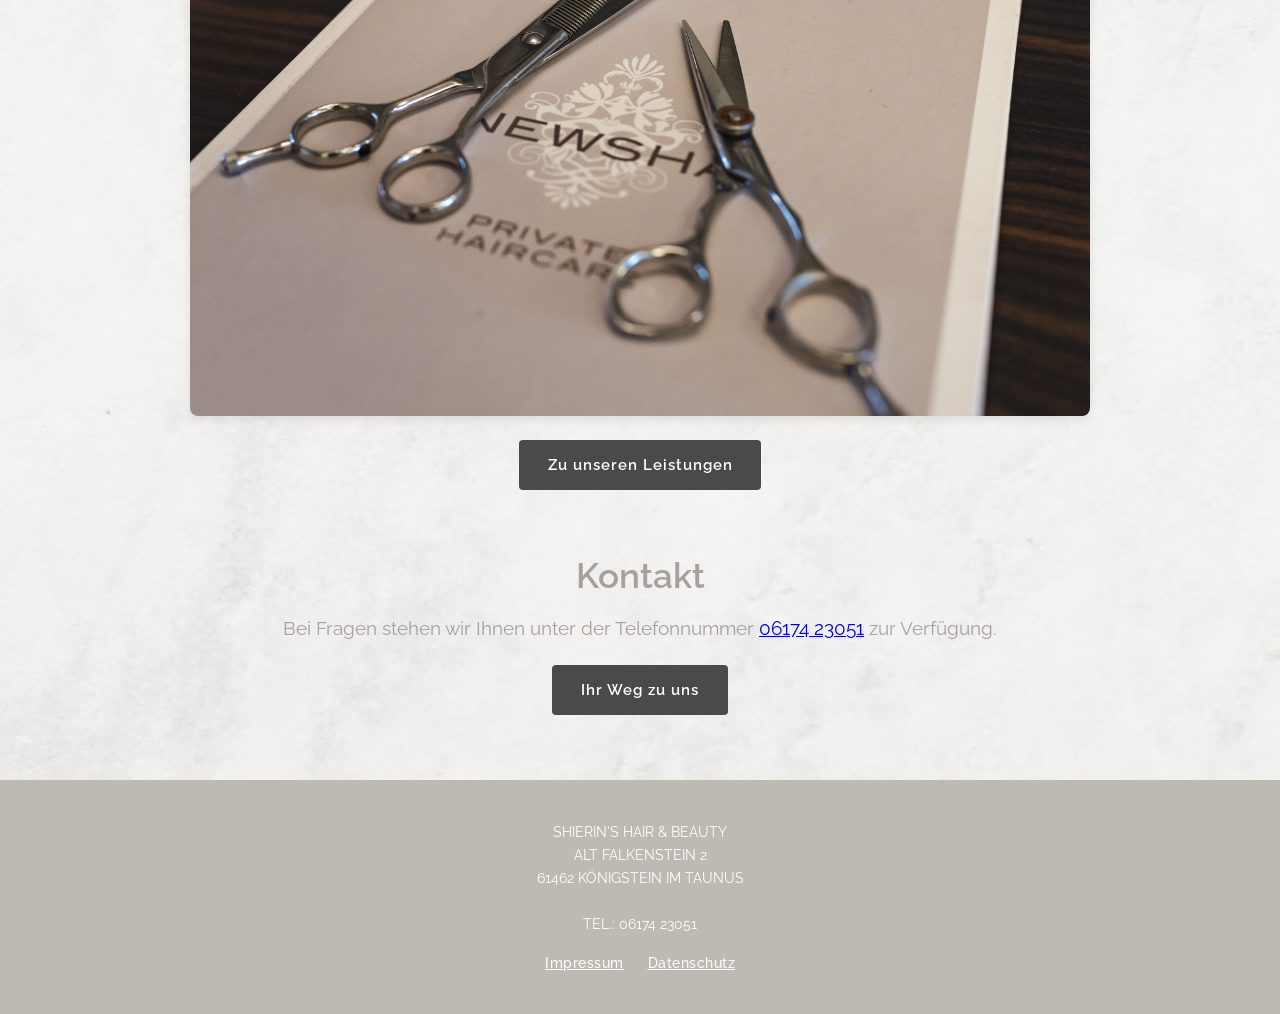
==== commit b58861ec: "Add files via upload" ====
--- a/index.html
+++ b/index.html
@@ -7,6 +7,7 @@
     <!-- SEO Meta-Tags -->
     <title>SHIERIN'S HAIR & BEAUTY | Friseursalon in Königstein im Taunus</title>
     <meta name="description" content="SHIERIN'S HAIR & BEAUTY in Königstein im Taunus. Ihr Experte für Damen- & Herrenhaarschnitte, Styling, Coloration und Beauty-Behandlungen. Jetzt Termin vereinbaren!">
+    <meta name="keywords" content="Friseur, Friseur Königstein, Friseur Falkenstein, Friseurladen, Friseursalon, Shierins Hair and Beauty, Königstein, Falkenstein, Frisör">
     <meta name="robots" content="index, follow">
     <link rel="canonical" href="https://www.shierins-hair-and-beauty.de/">
 
